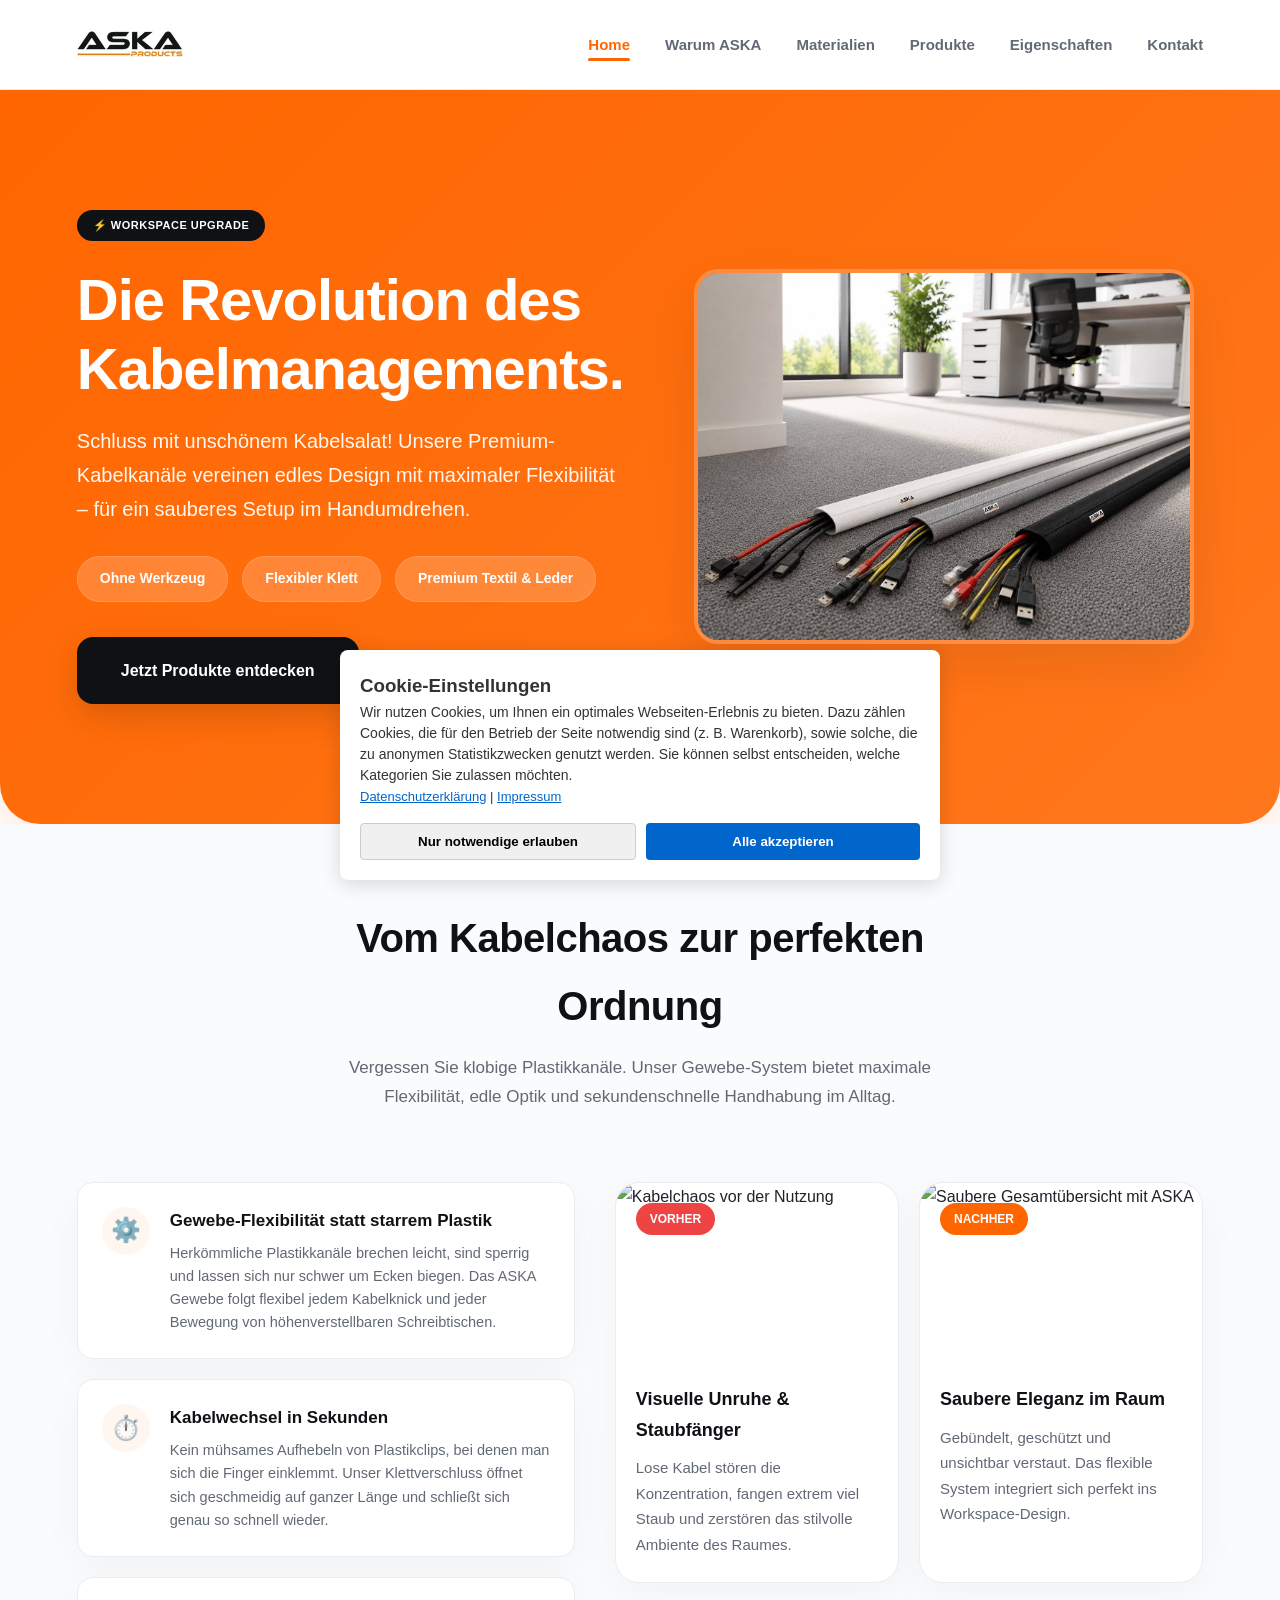
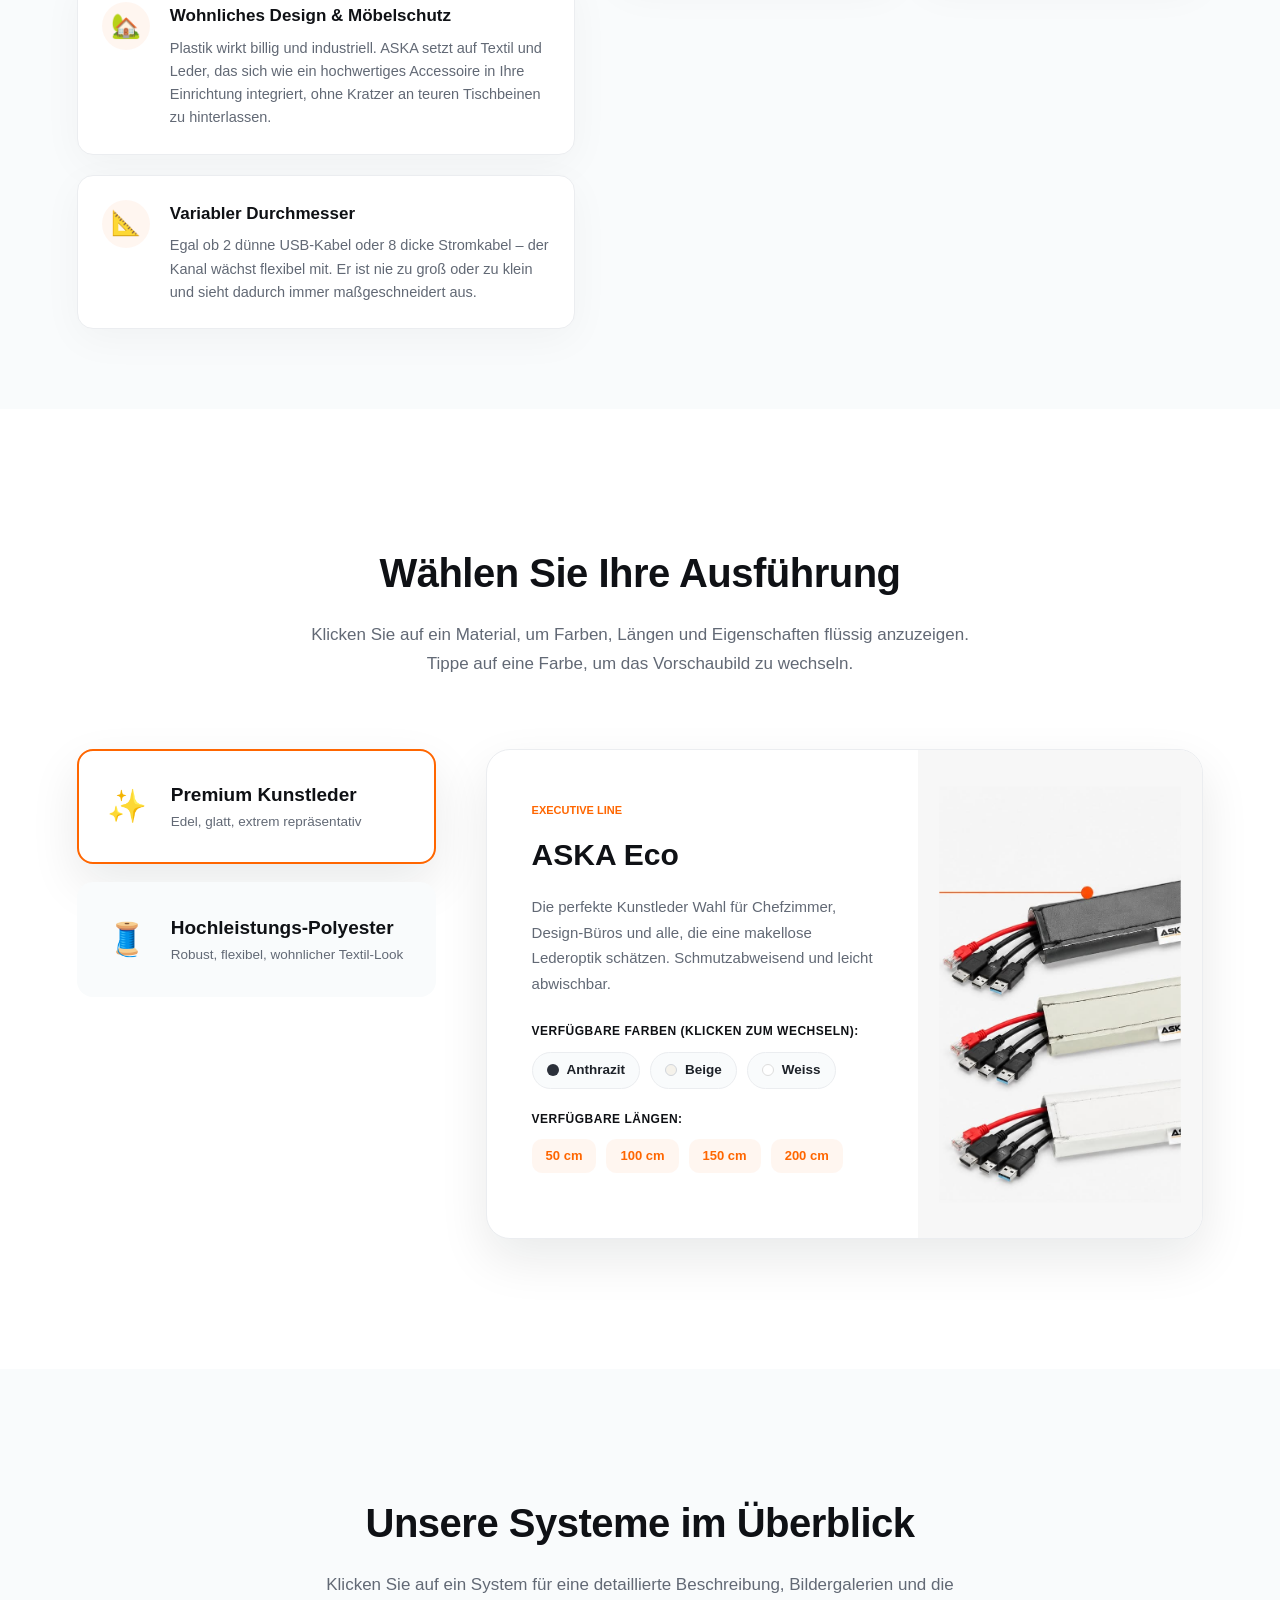
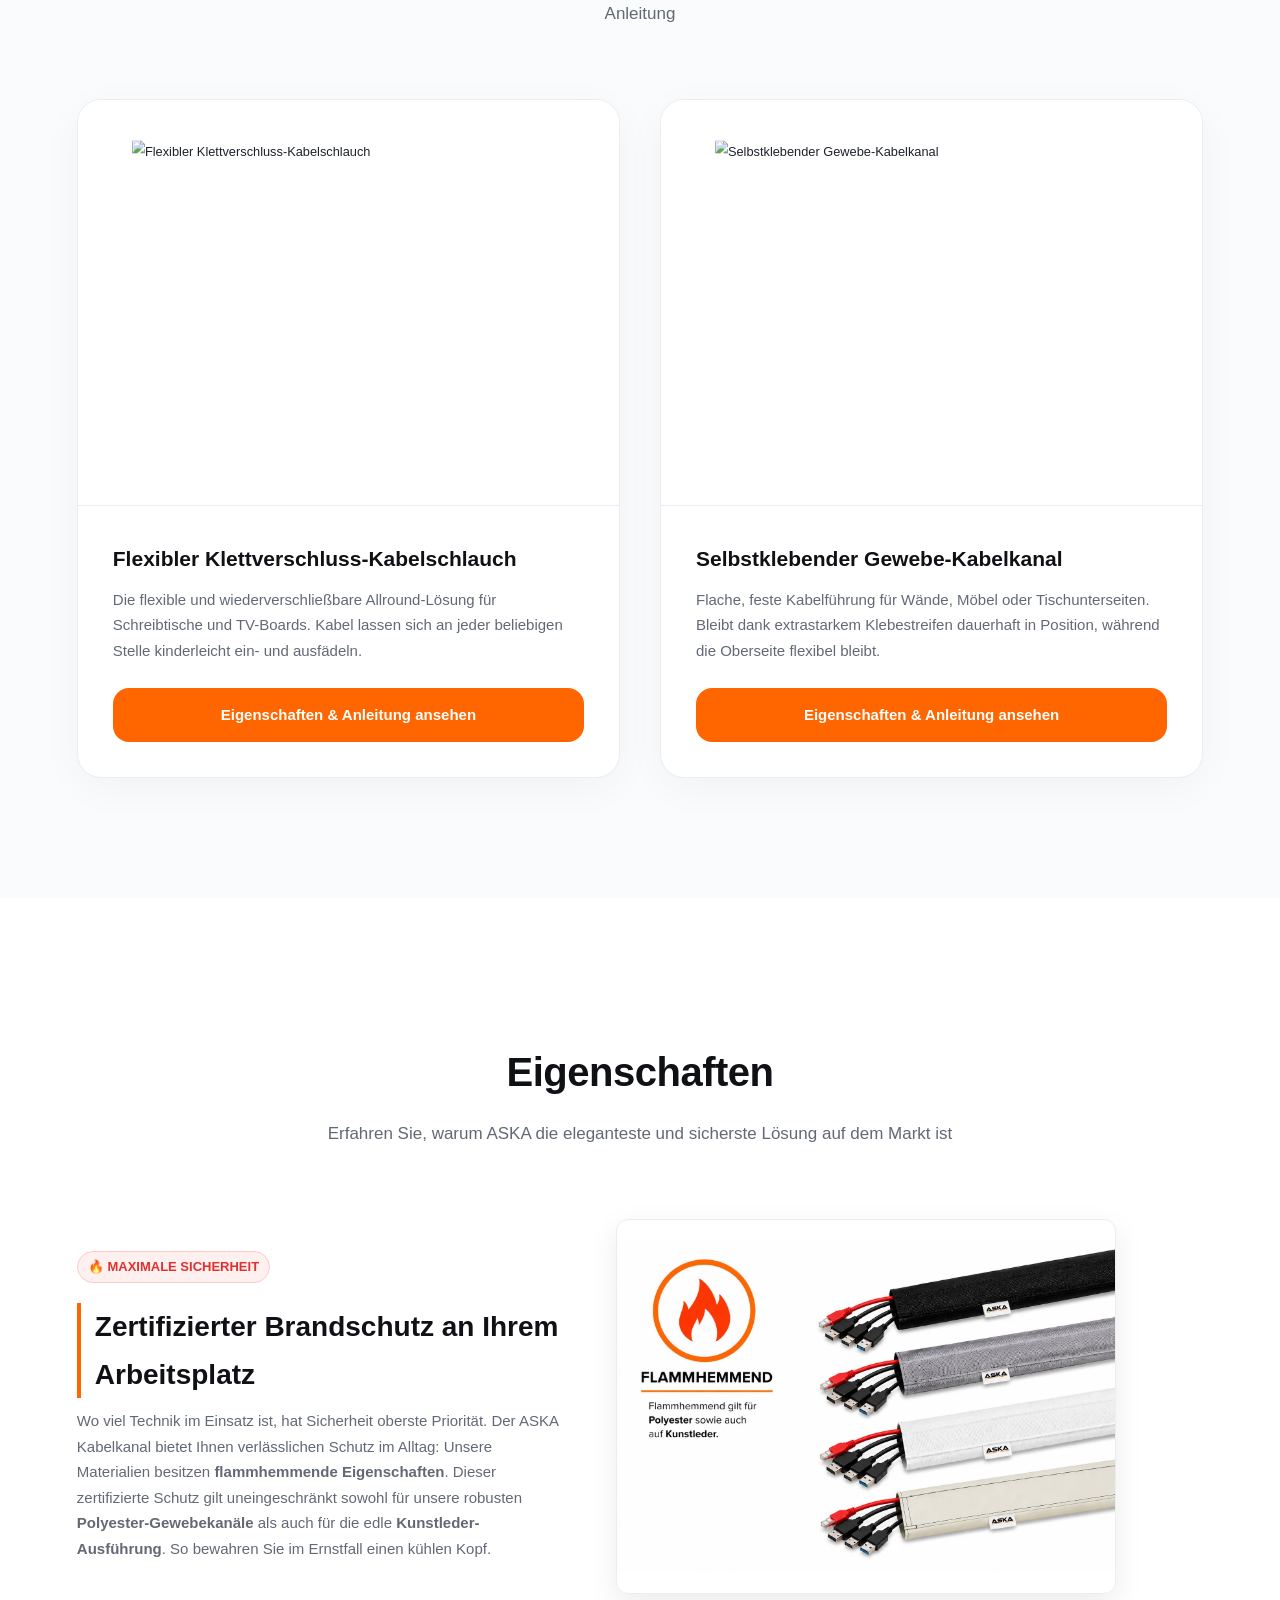
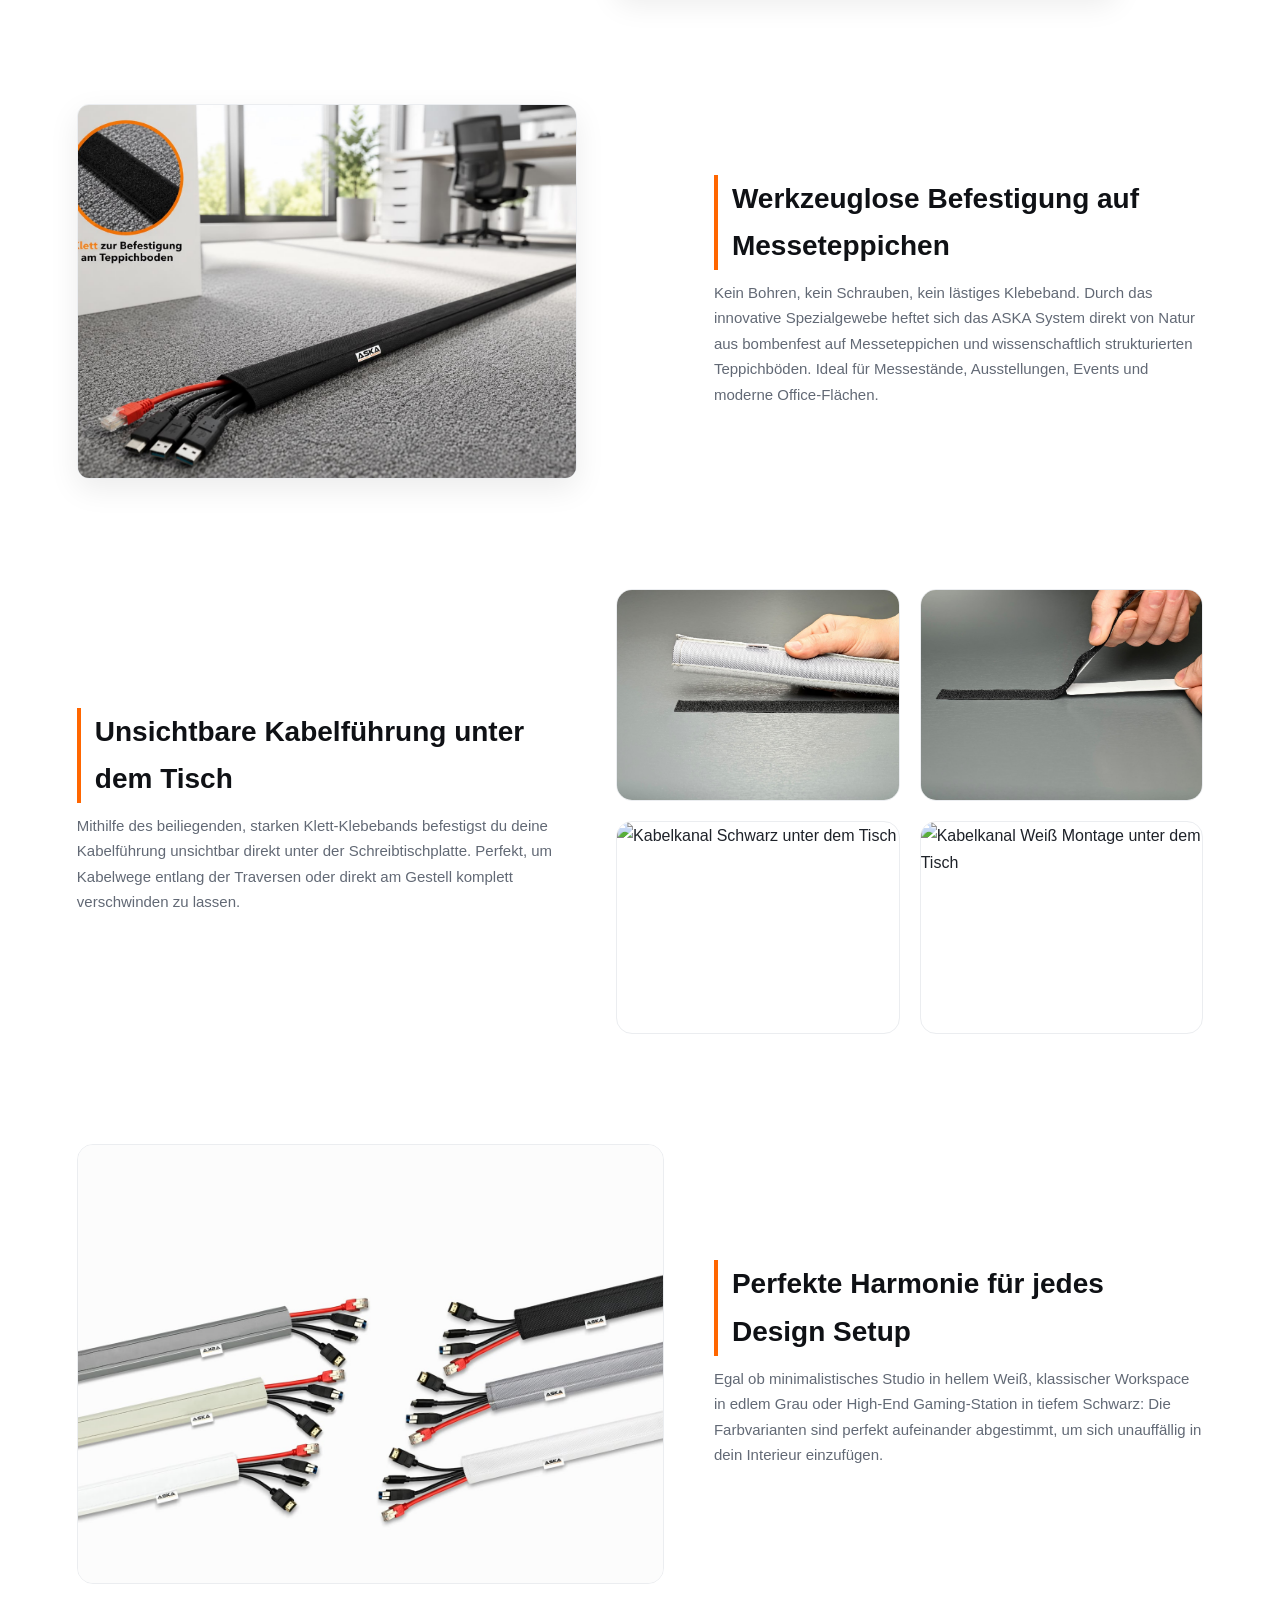
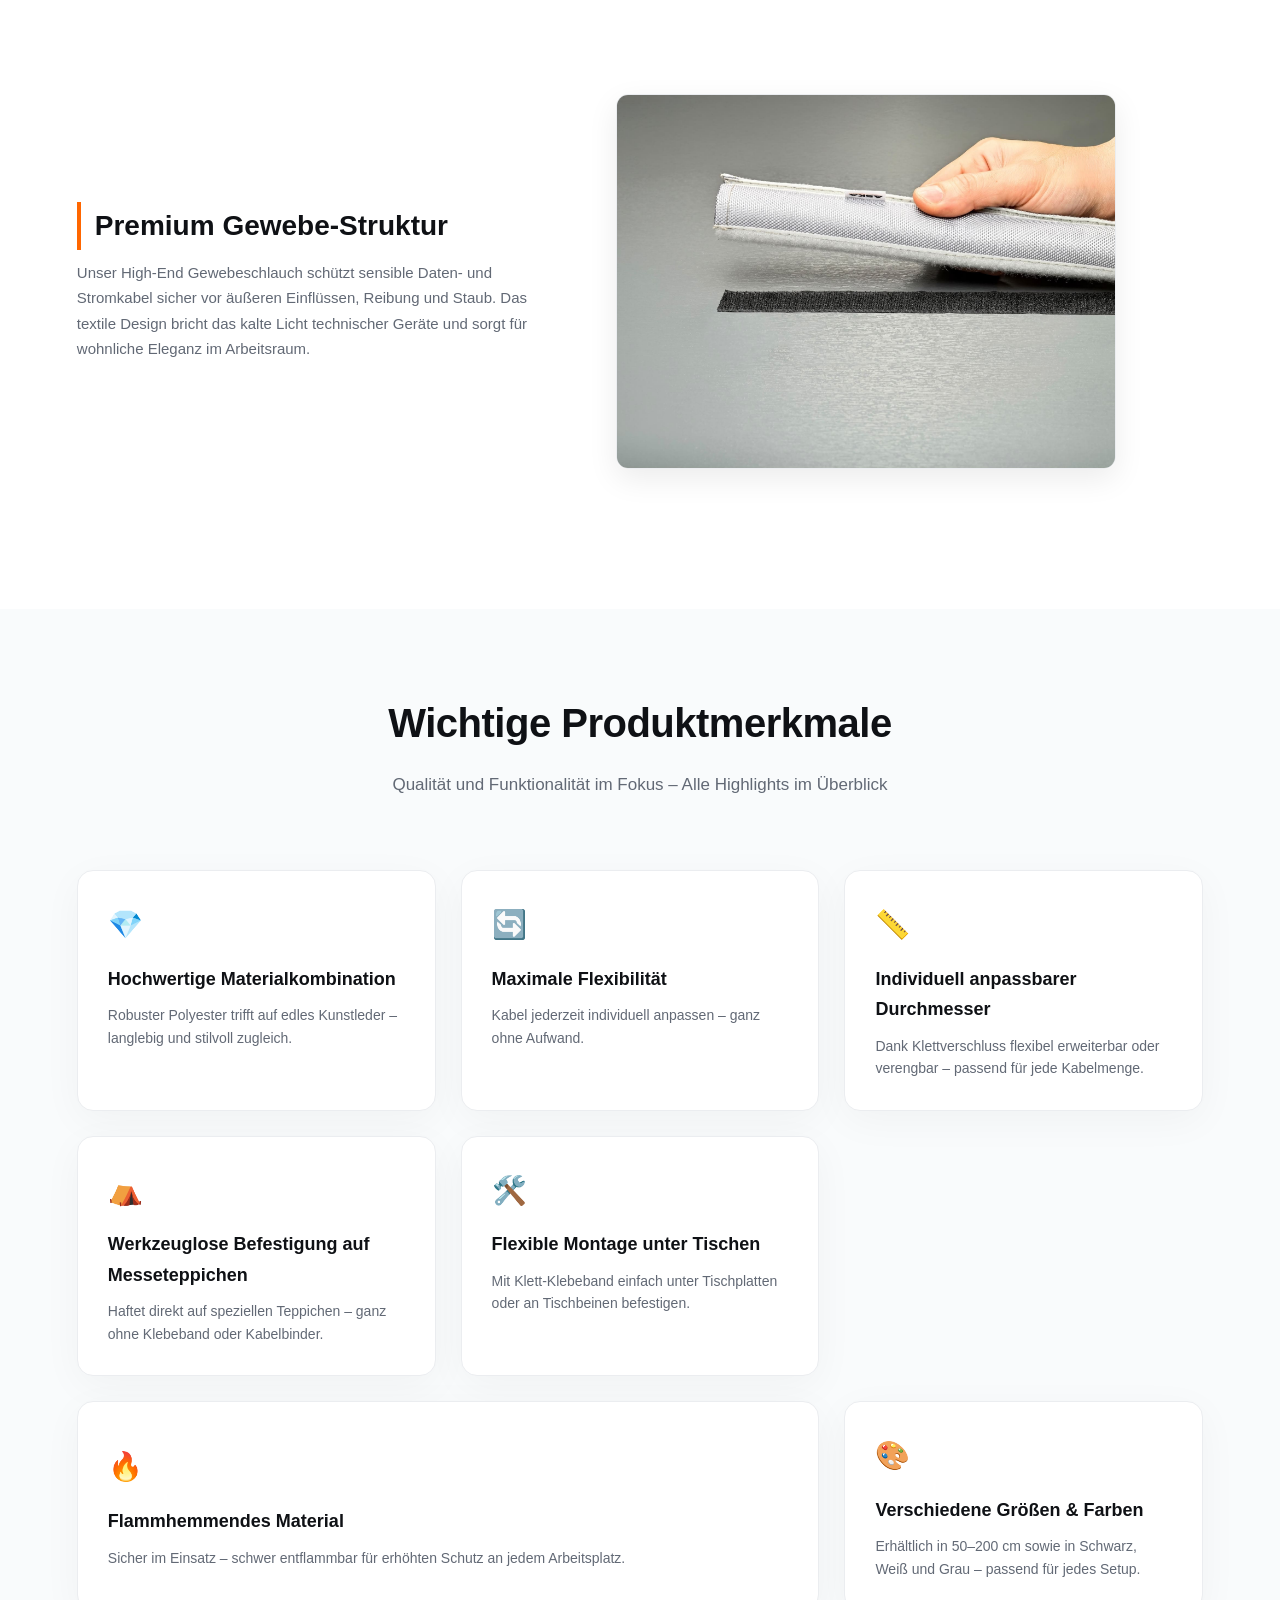
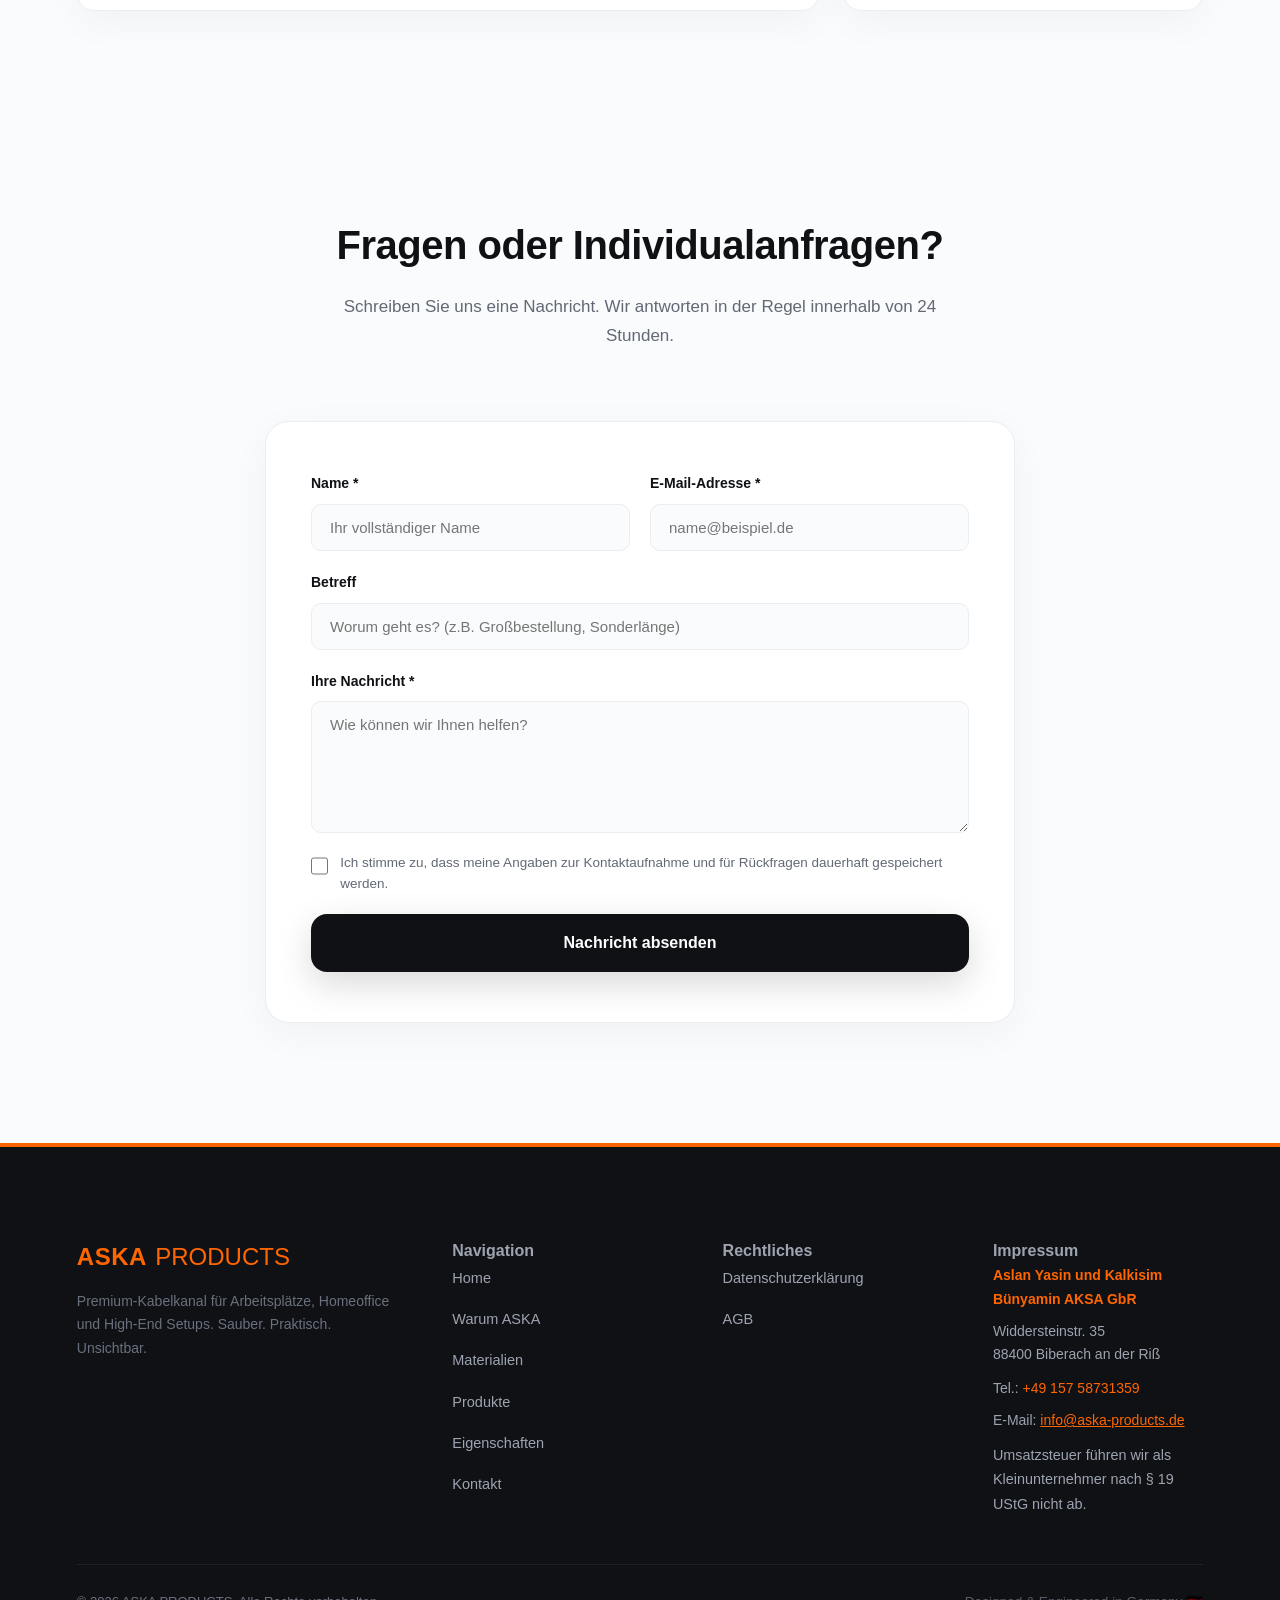
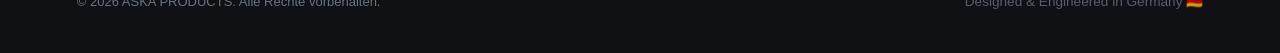
==== index.html @ 7dc974ac "adjust" ====
<!DOCTYPE html>
<html lang="de">
<head>
    <meta charset="UTF-8">
    <meta name="viewport" content="width=device-width, initial-scale=1.0">
    <title>ASKA PRODUCTS | Premium Kabelkanal</title>
    <link rel="stylesheet" href="style.css">
</head>
<body>

    <header class="navbar">
        <div class="logo">
            <img src="bilder/logo_aska.jpg" alt="ASKA PRODUCTS Logo" class="logo-img" onerror="this.style.display='none'; document.getElementById('logo-fallback').style.display='inline-block';">
            <div id="logo-fallback" style="display:none;">
                <span class="logo-text">ASKA</span> <span class="logo-sub">PRODUCTS</span>
            </div>
        </div>
        
        <input type="checkbox" id="nav-toggle" class="nav-toggle">
        <label for="nav-toggle" class="nav-toggle-label">
            <span></span>
        </label>

        <nav>
            <ul>
                <li><a href="#" class="active" onclick="closeMobileMenu()">Home</a></li>
                <li><a href="#vergleich" onclick="closeMobileMenu()">Warum ASKA</a></li>
                <li><a href="#konfigurator" onclick="closeMobileMenu()">Materialien</a></li>
                <li><a href="#produkte" onclick="closeMobileMenu()">Produkte</a></li>
                <li><a href="#details" onclick="closeMobileMenu()">Eigenschaften</a></li>
                <li><a href="#kontakt" onclick="closeMobileMenu()">Kontakt</a></li>
            </ul>
        </nav>
    </header>

    <section class="hero animate-fade-up">
        <div class="hero-content">
            <span class="hero-badge">⚡ Workspace Upgrade</span>
            <h1>Die Revolution des Kabelmanagements.</h1>
            <p class="hero-tagline">Schluss mit unschönem Kabelsalat! Unsere Premium-Kabelkanäle vereinen edles Design mit maximaler Flexibilität – für ein sauberes Setup im Handumdrehen.</p>
            <div class="hero-features">
                <span class="feature-tag">Ohne Werkzeug</span>
                <span class="feature-tag">Flexibler Klett</span>
                <span class="feature-tag">Premium Textil & Leder</span>
            </div>
            <a href="#produkte" class="btn-dark">Jetzt Produkte entdecken</a>
        </div>
        <div class="hero-image">
            <img src="bilder/aska_mainbild.jpg" alt="ASKA Kabelkanal im Einsatz" id="heroProductImage">
        </div>
    </section>

    <section id="vergleich" class="comparison-section animate-fade-up">
        <div class="section-header">
            <h2>Vom Kabelchaos zur perfekten Ordnung</h2>
            <p class="section-subtitle">Vergessen Sie klobige Plastikkanäle. Unser Gewebe-System bietet maximale Flexibilität, edle Optik und sekundenschnelle Handhabung im Alltag.</p>
        </div>
        
        <div class="why-aska-container">
            <div class="benefits-side">
                <div class="benefit-item">
                    <div class="benefit-icon">⚙️</div>
                    <div class="benefit-text">
                        <h4>Gewebe-Flexibilität statt starrem Plastik</h4>
                        <p>Herkömmliche Plastikkanäle brechen leicht, sind sperrig und lassen sich nur schwer um Ecken biegen. Das ASKA Gewebe folgt flexibel jedem Kabelknick und jeder Bewegung von höhenverstellbaren Schreibtischen.</p>
                    </div>
                </div>

                <div class="benefit-item">
                    <div class="benefit-icon">⏱️</div>
                    <div class="benefit-text">
                        <h4>Kabelwechsel in Sekunden</h4>
                        <p>Kein mühsames Aufhebeln von Plastikclips, bei denen man sich die Finger einklemmt. Unser Klettverschluss öffnet sich geschmeidig auf ganzer Länge und schließt sich genau so schnell wieder.</p>
                    </div>
                </div>

                <div class="benefit-item">
                    <div class="benefit-icon">🏡</div>
                    <div class="benefit-text">
                        <h4>Wohnliches Design & Möbelschutz</h4>
                        <p>Plastik wirkt billig und industriell. ASKA setzt auf Textil und Leder, das sich wie ein hochwertiges Accessoire in Ihre Einrichtung integriert, ohne Kratzer an teuren Tischbeinen zu hinterlassen.</p>
                    </div>
                </div>

                <div class="benefit-item">
                    <div class="benefit-icon">📐</div>
                    <div class="benefit-text">
                        <h4>Variabler Durchmesser</h4>
                        <p>Egal ob 2 dünne USB-Kabel oder 8 dicke Stromkabel – der Kanal wächst flexibel mit. Er ist nie zu groß oder zu klein und sieht dadurch immer maßgeschneidert aus.</p>
                    </div>
                </div>
            </div>

            <div class="comparison-grid-side">
                <div class="comparison-card before-card">
                    <div class="comp-badge before-badge">Vorher</div>
                    <div class="comp-img-wrapper">
                        <img src="bilder/Kabeln am Schreibtischtischbein.jpg" alt="Kabelchaos vor der Nutzung">
                    </div>
                    <div class="comp-text">
                        <h4>Visuelle Unruhe & Staubfänger</h4>
                        <p>Lose Kabel stören die Konzentration, fangen extrem viel Staub und zerstören das stilvolle Ambiente des Raumes.</p>
                    </div>
                </div>
                
                <div class="comparison-card after-card">
                    <div class="comp-badge after-badge">Nachher</div>
                    <div class="comp-img-wrapper">
                        <img src="bilder/Schlauch am Schreibtischtischbein.jpg" alt="Saubere Gesamtübersicht mit ASKA">
                    </div>
                    <div class="comp-text">
                        <h4>Saubere Eleganz im Raum</h4>
                        <p>Gebündelt, geschützt und unsichtbar verstaut. Das flexible System integriert sich perfekt ins Workspace-Design.</p>
                    </div>
                </div>
            </div>
        </div>
    </section>

    <section id="konfigurator" class="config-section animate-fade-up">
        <div class="section-header">
            <h2>Wählen Sie Ihre Ausführung</h2>
            <p class="section-subtitle">Klicken Sie auf ein Material, um Farben, Längen und Eigenschaften flüssig anzuzeigen. Tippe auf eine Farbe, um das Vorschaubild zu wechseln.</p>
        </div>

        <div class="config-container">
            <div class="config-tabs">
                <div class="tab-card active" onclick="switchProduct('kunstleder', this)">
                    <div class="tab-icon">✨</div>
                    <div class="tab-info-text">
                        <h3>Premium Kunstleder</h3>
                        <p>Edel, glatt, extrem repräsentativ</p>
                    </div>
                </div>
                <div class="tab-card" onclick="switchProduct('polyester', this)">
                    <div class="tab-icon">🧵</div>
                    <div class="tab-info-text">
                        <h3>Hochleistungs-Polyester</h3>
                        <p>Robust, flexibel, wohnlicher Textil-Look</p>
                    </div>
                </div>
            </div>

            <div class="config-content-wrapper">
                
                <!-- KUNSTLEDER: Anthrazit, Beige, Weiß -->
                <div id="content-kunstleder" class="config-content active">
                    <div class="config-details">
                        <div class="config-text-side">
                            <span class="material-badge">Executive Line</span>
                            <h3>ASKA Eco</h3>
                            <p>Die perfekte Kunstleder Wahl für Chefzimmer, Design-Büros und alle, die eine makellose Lederoptik schätzen. Schmutzabweisend und leicht abwischbar.</p>
                            
                            <div class="spec-group">
                                <h4>Verfügbare Farben (Klicken zum Wechseln):</h4>
                                <div class="color-tags">
                                    <span class="color-tag interactive-color" data-image="bilder/aska_anthrazit_kunstleder.jpg"><span class="dot anthracite"></span> Anthrazit</span>
                                    <span class="color-tag interactive-color" data-image="bilder/Kunstleder_aska.jpeg"><span class="dot beige"></span> Beige</span>
                                    <span class="color-tag interactive-color" data-image="bilder/aska_weiß_kunstleder.jpg"><span class="dot white"></span> Weiss</span>
                                </div>
                            </div>

                            <div class="spec-group">
                                <h4>Verfügbare Längen:</h4>
                                <div class="size-tags">
                                    <span>50 cm</span><span>100 cm</span><span>150 cm</span><span>200 cm</span>
                                </div>
                            </div>
                        </div>
                        <div class="config-image-side">
                            <img src="bilder/Kunstleder_aska.jpeg" alt="ASKA Kunstleder Originalansicht" id="preview-kunstleder" class="original-fit-img">
                        </div>
                    </div>
                </div>

                <!-- POLYESTER: Schwarz, Weiß, Grau -->
                <div id="content-polyester" class="config-content">
                    <div class="config-details">
                        <div class="config-text-side">
                            <span class="material-badge">Comfort Line</span>
                            <h3>ASKA Prime</h3> 
                            <p>Selbstklebender Gewebekanal und in nur 2–3 Minuten einsatzbereit. Perfekt für die schnelle, saubere Verlegung direkt auf dem Boden oder unter dem Tisch. Extrem strapazierfähig und langlebig.</p>
                            
                            <div class="spec-group">
                                <h4>Verfügbare Farben (Klicken zum Wechseln):</h4>
                                <div class="color-tags">
                                    <span class="color-tag interactive-color" data-image="bilder/polyester_aska.jpeg"><span class="dot black"></span> Schwarz</span>
                                    <span class="color-tag interactive-color" data-image="bilder/aska_weiss_polyester.jpg"><span class="dot white"></span> Weiss</span>
                                    <span class="color-tag interactive-color" data-image="bilder/aska_grau_polyester.jpg"><span class="dot grey"></span> Grau</span>
                                </div>
                            </div>

                            <div class="spec-group">
                                <h4>Verfügbare Längen:</h4>
                                <div class="size-tags">
                                    <span>50 cm</span><span>100 cm</span><span>150 cm</span><span>200 cm</span>
                                </div>
                            </div>
                        </div>
                        <div class="config-image-side">
                            <img src="bilder/polyester_aska.jpeg" alt="ASKA Polyester Originalansicht" id="preview-polyester" class="original-fit-img">
                        </div>
                    </div>
                </div>

            </div>
        </div>
    </section>

    <section id="produkte" class="products-section animate-fade-up">
        <div class="section-header">
            <h2>Unsere Systeme im Überblick</h2>
            <p class="section-subtitle">Klicken Sie auf ein System für eine detaillierte Beschreibung, Bildergalerien und die Anleitung</p>
        </div>

        <div class="product-grid">
            <div class="product-card" onclick="openProductModal('klett-schlauch')">
                <div class="card-img-container">
                    <img src="bilder/Schlauch offen mit Kabeln.jpg" alt="Flexibler Klettverschluss-Kabelschlauch">
                </div>
                <div class="card-content">
                    <h2>Flexibler Klettverschluss-Kabelschlauch</h2>
                    <p>Die flexible und wiederverschließbare Allround-Lösung für Schreibtische und TV-Boards. Kabel lassen sich an jeder beliebigen Stelle kinderleicht ein- und ausfädeln.</p>
                    <span class="btn-more">Eigenschaften & Anleitung ansehen</span>
                </div>
            </div>

            <div class="product-card" onclick="openProductModal('klebe-kanal')">
                <div class="card-img-container">
                    <img src="bilder/Klettverschluss ohne Hand Grau.jpg" alt="Selbstklebender Gewebe-Kabelkanal">
                </div>
                <div class="card-content">
                    <h2>Selbstklebender Gewebe-Kabelkanal</h2>
                    <p>Flache, feste Kabelführung für Wände, Möbel oder Tischunterseiten. Bleibt dank extrastarkem Klebestreifen dauerhaft in Position, während die Oberseite flexibel bleibt.</p>
                    <span class="btn-more">Eigenschaften & Anleitung ansehen</span>
                </div>
            </div>
        </div>
    </section>

    <div class="modal" id="productModal" onclick="closeProductModal(event)">
        <div class="modal-content" onclick="event.stopPropagation()">
            <button class="close-modal" onclick="document.getElementById('productModal').classList.remove('active')">&times;</button>
            <div class="modal-body" id="modalBody">
            </div>
        </div>
    </div>

<section id="details" class="details-section animate-fade-up">
        <div class="section-header">
            <h2>Eigenschaften</h2>
            <p class="section-subtitle">Erfahren Sie, warum ASKA die eleganteste und sicherste Lösung auf dem Markt ist</p>
        </div>

        <div class="details-story">
            
            <!-- 1. SPARTE: FLAMMENHEMMEND (Bild jetzt voll sichtbar und linksbündig ausgerichtet) -->
            <div class="story-row">
                <div class="story-text">
                    <span class="material-badge" style="background: #fff0f0; color: #e03131; border: 1px solid #ffc9c9; font-weight: 600; padding: 4px 10px; border-radius: 20px; font-size: 13px;">🔥 Maximale Sicherheit</span>
                    <h3 style="margin-top: 10px;">Zertifizierter Brandschutz an Ihrem Arbeitsplatz</h3>
                    <p>Wo viel Technik im Einsatz ist, hat Sicherheit oberste Priorität. Der ASKA Kabelkanal bietet Ihnen verlässlichen Schutz im Alltag: Unsere Materialien besitzen <strong>flammhemmende Eigenschaften</strong>. Dieser zertifizierte Schutz gilt uneingeschränkt sowohl für unsere robusten <strong>Polyester-Gewebekanäle</strong> als auch für die edle <strong>Kunstleder-Ausführung</strong>. So bewahren Sie im Ernstfall einen kühlen Kopf.</p>
                </div>
                <div class="story-images single-highlight-fix">
                    <img src="bilder/bild_flammenhemmend.jpeg" alt="ASKA Kabelkanal Flammhemmend für Polyester und Kunstleder" style="width: 100%; max-width: 500px; height: auto; object-fit: contain; border-radius: 12px; box-shadow: 0 10px 30px rgba(0,0,0,0.08);">
                </div>
            </div>

            <!-- 2. SPARTE: MESSETEPPICH (Bild jetzt zentriert und harmonisch im Fluss) -->
            <div class="story-row reverse">
                <div class="story-text">
                    <h3>Werkzeuglose Befestigung auf Messeteppichen</h3>
                    <p>Kein Bohren, kein Schrauben, kein lästiges Klebeband. Durch das innovative Spezialgewebe heftet sich das ASKA System direkt von Natur aus bombenfest auf Messeteppichen und wissenschaftlich strukturierten Teppichböden. Ideal für Messestände, Ausstellungen, Events und moderne Office-Flächen.</p>
                </div>
                <div class="story-images single-highlight-fix">
                    <img src="bilder/bild1.jpeg" alt="Kabelkanal auf Teppichboden fixiert" style="width: 100%; max-width: 500px; height: auto; object-fit: cover; border-radius: 12px; box-shadow: 0 10px 30px rgba(0,0,0,0.08);">
                </div>
            </div>

            <!-- 3. SPARTE: UNTER DEM TISCH (Hier passen die 4 Bilder im Grid) -->
            <div class="story-row">
                <div class="story-text">
                    <h3>Unsichtbare Kabelführung unter dem Tisch</h3>
                    <p>Mithilfe des beiliegenden, starken Klett-Klebebands befestigst du deine Kabelführung unsichtbar direkt unter der Schreibtischplatte. Perfekt, um Kabelwege entlang der Traversen oder direkt am Gestell komplett verschwinden zu lassen.</p>
                </div>
                <div class="story-images side-by-side">
                    <img src="bilder/punkt7_bilder.jpeg" alt="Klettband vorbereiten">
                    <img src="bilder/punkt7_bilder2.jpeg" alt="Montage unter dem Tisch">
                    <img src="bilder/Unter dem Tisch schwarz.jpg" alt="Kabelkanal Schwarz unter dem Tisch">
                    <img src="bilder/Unter dem Tisch weis beide Hände.jpg" alt="Kabelkanal Weiß Montage unter dem Tisch">
                </div>
            </div>

            <!-- 4. SPARTE: FARBHARMONIE -->
            <div class="story-row reverse">
                <div class="story-text">
                    <h3>Perfekte Harmonie für jedes Design Setup</h3>
                    <p>Egal ob minimalistisches Studio in hellem Weiß, klassischer Workspace in edlem Grau oder High-End Gaming-Station in tiefem Schwarz: Die Farbvarianten sind perfekt aufeinander abgestimmt, um sich unauffällig in dein Interieur einzufügen.</p>
                </div>
                <div class="story-images single-highlight-fix">
                    <img src="bilder/aska_perfekteharmonie.jpeg" alt="Weißer Kabelkanal an Wand">
                </div>
            </div>

            <!-- 5. SPARTE: GEWEBE-STRUKTUR -->
            <div class="story-row">
                <div class="story-text">
                    <h3>Premium Gewebe-Struktur</h3>
                    <p>Unser High-End Gewebeschlauch schützt sensible Daten- und Stromkabel sicher vor äußeren Einflüssen, Reibung und Staub. Das textile Design bricht das kalte Licht technischer Geräte und sorgt für wohnliche Eleganz im Arbeitsraum.</p>
                </div>
                <div class="story-images single-highlight-fix">
                    <img src="bilder/punkt9_bild1.jpeg" alt="Premium Gewebe Nahaufnahme" style="width: 100%; max-width: 500px; height: auto; object-fit: cover; border-radius: 12px; box-shadow: 0 10px 30px rgba(0,0,0,0.08);">
                </div>
            </div>
        </div>
    </section>
    <!-- Die 7 Merkmale ohne Nummerierung -->
    <section class="features-list-section animate-fade-up">
        <div class="section-header">
            <h2>Wichtige Produktmerkmale</h2>
            <p class="section-subtitle">Qualität und Funktionalität im Fokus – Alle Highlights im Überblick</p>
        </div>

        <div class="features-list-grid">
            <div class="feature-item">
                <div class="feature-item-icon">💎</div>
                <h4>Hochwertige Materialkombination</h4>
                <p>Robuster Polyester trifft auf edles Kunstleder – langlebig und stilvoll zugleich.</p>
            </div>
            <div class="feature-item">
                <div class="feature-item-icon">🔄</div>
                <h4>Maximale Flexibilität</h4>
                <p>Kabel jederzeit individuell anpassen – ganz ohne Aufwand.</p>
            </div>
            <div class="feature-item">
                <div class="feature-item-icon">📏</div>
                <h4>Individuell anpassbarer Durchmesser</h4>
                <p>Dank Klettverschluss flexibel erweiterbar oder verengbar – passend für jede Kabelmenge.</p>
            </div>
            <div class="feature-item">
                <div class="feature-item-icon">⛺</div>
                <h4>Werkzeuglose Befestigung auf Messeteppichen</h4>
                <p>Haftet direkt auf speziellen Teppichen – ganz ohne Klebeband oder Kabelbinder.</p>
            </div>
            <div class="feature-item">
                <div class="feature-item-icon">🛠️</div>
                <h4>Flexible Montage unter Tischen</h4>
                <p>Mit Klett-Klebeband einfach unter Tischplatten oder an Tischbeinen befestigen.</p>
            </div>
            <div class="feature-item flammhemmend-box">
                <div class="flamm-text">
                    <div class="feature-item-icon">🔥</div>
                    <h4>Flammhemmendes Material</h4>
                    <p>Sicher im Einsatz – schwer entflammbar für erhöhten Schutz an jedem Arbeitsplatz.</p>
                </div>
            </div>
            <div class="feature-item">
                <div class="feature-item-icon">🎨</div>
                <h4>Verschiedene Größen & Farben</h4>
                <p>Erhältlich in 50–200 cm sowie in Schwarz, Weiß und Grau – passend für jedes Setup.</p>
            </div>
        </div>
    </section>

    <section id="kontakt" class="contact-section animate-fade-up">
        <div class="section-header">
            <h2>Fragen oder Individualanfragen?</h2>
            <p class="section-subtitle">Schreiben Sie uns eine Nachricht. Wir antworten in der Regel innerhalb von 24 Stunden.</p>
        </div>
        
        <div class="contact-container">
            <form action="https://formspree.io/f/mykqjqkl" method="POST" class="contact-form">
                <div class="form-grid">
                    <div class="form-group">
                        <label for="name">Name *</label>
                        <input type="text" id="name" name="name" required placeholder="Ihr vollständiger Name">
                    </div>
                    <div class="form-group">
                        <label for="email">E-Mail-Adresse *</label>
                        <input type="email" id="email" name="email" required placeholder="name@beispiel.de">
                    </div>
                </div>
                
                <div class="form-group">
                    <label for="subject">Betreff</label>
                    <input type="text" id="subject" name="subject" placeholder="Worum geht es? (z.B. Großbestellung, Sonderlänge)">
                </div>
                
                <div class="form-group">
                    <label for="message">Ihre Nachricht *</label>
                    <textarea id="message" name="message" rows="6" required placeholder="Wie können wir Ihnen helfen?"></textarea>
                </div>
                
                <div class="form-privacy">
                    <input type="checkbox" id="privacy" name="privacy" required>
                    <label for="privacy">Ich stimme zu, dass meine Angaben zur Kontaktaufnahme und für Rückfragen dauerhaft gespeichert werden.</label>
                </div>
                
                <button type="submit" class="btn-dark btn-submit">Nachricht absenden</button>
            </form>
        </div>
    </section>

<footer class="site-footer">
        <div class="footer-container">
            <div class="footer-brand">
                <div class="footer-logo">
                    <span class="logo-text" style="color: #ff6600;">ASKA</span> <span class="logo-sub" style="color: #ff6600;">PRODUCTS</span>
                </div>
                <p class="footer-description">Premium-Kabelkanal für Arbeitsplätze, Homeoffice und High-End Setups. Sauber. Praktisch. Unsichtbar.</p>
            </div>
            
            <div class="footer-links">
                <h4>Navigation</h4>
                <ul>
                    <li><a href="#">Home</a></li>
                    <li><a href="#vergleich">Warum ASKA</a></li>
                    <li><a href="#konfigurator">Materialien</a></li>
                    <li><a href="#produkte">Produkte</a></li>
                    <li><a href="#details">Eigenschaften</a></li>
                    <li><a href="#kontakt">Kontakt</a></li>
                </ul>
            </div>

            <!-- NEU: Rechtliche Informationen verlinkt -->
            <div class="footer-links">
                <h4>Rechtliches</h4>
                <ul>
                    <li><a href="datenschutz.html">Datenschutzerklärung</a></li>
                    <li><a href="agb.html">AGB</a></li>
                </ul>
            </div>
            
            <div class="footer-impressum" id="impressum">
                <h4>Impressum</h4>
                <p><strong><span style="color: #ff6600;">Aslan Yasin und Kalkisim Bünyamin AKSA GbR</span></strong></p>
                <p>Widdersteinstr. 35<br>88400 Biberach an der Riß</p>
                <p style="margin-top: 10px;">Tel.: <span style="color: #ff6600;">+49 157 58731359</span></p>
                <p>E-Mail: <a href="mailto:info@aska-products.de" style="color: #ff6600; text-decoration: underline;">info@aska-products.de</a></p>
                
                <!-- HINWEIS: Bitte prüfen, ob eine USt-IdNr. vorliegt. Falls ja, Kommentarzeichen entfernen und Nummer eintragen. -->
                <!-- <p style="margin-top: 10px;">Umsatzsteuer-Identifikationsnummer gemäß § 27 a Umsatzsteuergesetz:<br>DE [Nummer eintragen]</p> -->
                
                <!-- HINWEIS: Falls die Kleinunternehmerregelung zutrifft, diesen Satz stehen lassen, andernfalls löschen. -->
                <p style="margin-top: 10px; font-size: 0.9em;">Umsatzsteuer führen wir als Kleinunternehmer nach § 19 UStG nicht ab.</p>
            </div>
        </div>
        
        <div class="footer-bottom" style="display: flex; justify-content: space-between; align-items: center; flex-wrap: wrap; gap: 10px;">
            <p>&copy; 2026 ASKA PRODUCTS. Alle Rechte vorbehalten.</p>
            <p style="font-size: 0.85rem; opacity: 0.8; display: inline-flex; align-items: center; gap: 5px;">
                Designed & Engineered in Germany 🇩🇪
            </p>
        </div>
    </footer>

    <script>
        function closeMobileMenu() {
            const toggle = document.getElementById('nav-toggle');
            if (toggle) toggle.checked = false;
        }

        function switchProduct(type, element) {
            document.querySelectorAll('.tab-card').forEach(card => card.classList.remove('active'));
            element.classList.add('active');

            document.querySelectorAll('.config-content').forEach(content => {
                content.classList.remove('active');
            });

            const targetContent = document.getElementById('content-' + type);
            if(targetContent) {
                targetContent.classList.add('active');
            }
        }

        document.querySelectorAll('.interactive-color').forEach(tag => {
            tag.addEventListener('click', function() {
                const newImg = this.getAttribute('data-image');
                
                const activeContent = this.closest('.config-content');
                if(activeContent) {
                    const imgElement = activeContent.querySelector('.config-image-side img');
                    if(imgElement) imgElement.src = newImg;
                }
                
                const heroImg = document.getElementById('heroProductImage');
                if(heroImg) heroImg.src = newImg;
            });
        });

        const productData = {
            'klett-schlauch': {
                title: 'Flexibler Klettverschluss-Kabelschlauch (Premium Gewebe)',
                description: 'Vergiss unordentlichen Kabelsalat hinter dem PC oder Fernseher. Unser flexibler Gewebe-Schlauch mit Klettverschluss passt sich perfekt an deine Kabelstränge an. Das strapazierfähige Material schützt deine Kabel vor Staub, Abnutzung und sogar Haustierbissen, während es gleichzeitig für eine cleane Optik sorgt. Das Beste: Kabel können an jeder beliebigen Stelle einfach seitlich herausgeführt werden!',
                instructions: [
                    '<strong>Bündeln:</strong> Lege alle Kabel, die du verstecken möchtest, parallel nebeneinander.',
                    '<strong>Umschließen:</strong> Lege den geöffneten Kabelschlauch um das Kabelbündel.',
                    '<strong>Kletten:</strong> Drücke den Klettverschluss über die gesamte Länge fest zusammen.',
                    '<strong>Anpassen (Optional):</strong> Falls ein Kabel früher abzweigen muss, öffne den Klettverschluss an dieser Stelle minimal und führe das Kabel seitlich heraus.'
                ],
                images: [
                    'bilder/Schlauch offen mit Kabeln.jpg',
                    'bilder/Schlauch offen mit Kabeln (2).jpg',
                    'bilder/punkt8_bilder1.jpeg',
                ]
            },
            'klebe-kanal': {
                title: 'Selbstklebender Gewebe-Kabelkanal (Festmontage)',
                description: 'Die perfekte Alternative zu klobigen Plastik-Kabelkanälen. Dieser flache Gewebe-Kanal wird einfach dorthin geklebt, wo Kabel unsichtbar entlanglaufen sollen – zum Beispiel unter die Tischplatte oder an das Schreibtischbein. Durch das clevere System bleibt die Basis fest angeklebt, während du den Schlauchteil dank Klettverschluss jederzeit öffnen kannst, um neue Kabel hinzuzufügen oder zu entfernen.',
                instructions: [
                    '<strong>Oberfläche reinigen:</strong> Die gewünschte Stelle (z. B. Unterseite der Tischplatte) muss trocken, staub- und fettfrei sein.',
                    '<strong>Kleben:</strong> Ziehe die Schutzfolie vom Klebestreifen ab und drücke den Kanal für ca. 30 Sekunden fest an die Oberfläche.',
                    '<strong>Warten:</strong> Lass den Kleber am besten ein paar Stunden ohne Last ungestört haften, um maximale Tragkraft zu garantieren.',
                    '<strong>Kabel einlegen:</strong> Öffne den Klettverschluss, lege deine Kabel hinein und klette den Schlauch wieder zu.'
                ],
                images: [
                    'bilder/Klettverschluss ohne Hand Grau.jpg',
                    'bilder/Klettverschluss.jpg',
                    'bilder/Unter dem Tisch schwarz.jpg',
                    'bilder/punkt9_bild1.jpeg',
                    'bilder/punkt9_bild2.jpeg'
                ]
            }
        };

        function openProductModal(id) {
            const data = productData[id];
            const modalBody = document.getElementById('modalBody');
            
            let thumbsHtml = '';
            data.images.forEach((img, i) => {
                thumbsHtml += `<img src="${img}" class="thumbnail ${i === 0 ? 'active' : ''}" onclick="changePreview(this, '${img}')" alt="Vorschau">`;
            });

            let stepsHtml = '';
            data.instructions.forEach((step, index) => {
                stepsHtml += `
                    <li>
                        <span class="step-number">${index + 1}</span>
                        <div class="step-text">${step}</div>
                    </li>`;
            });

            modalBody.innerHTML = `
                <div class="gallery-container">
                    <div class="main-preview">
                        <img id="mainPreviewImg" src="${data.images[0]}" alt="${data.title}">
                    </div>
                    <div class="thumbnail-list">
                        ${thumbsHtml}
                    </div>
                </div>
                <div class="info-container">
                    <h2>${data.title}</h2>
                    <h3>Produktbeschreibung</h3>
                    <p class="modal-desc">${data.description}</p>
                    <h3>Schritt-für-Schritt Anleitung</h3>
                    <ul class="instruction-list">
                        ${stepsHtml}
                    </ul>
                </div>
            `;
            document.getElementById('productModal').classList.add('active');
        }

        function changePreview(thumb, src) {
            document.getElementById('mainPreviewImg').src = src;
            thumb.parentElement.querySelectorAll('.thumbnail').forEach(t => t.classList.remove('active'));
            thumb.classList.add('active');
        }

        function closeProductModal(e) {
            if(e.target.id === 'productModal') {
                document.getElementById('productModal').classList.remove('active');
            }
        }
    </script>

    <!-- 1. Das Cookie-Banner (HTML) -->
<div id="cookie-banner" style="
    position: fixed; 
    bottom: 20px; 
    left: 50%; 
    transform: translateX(-50%); 
    width: 90%; 
    max-width: 600px; 
    background: #ffffff; 
    color: #333333; 
    padding: 20px; 
    box-shadow: 0 4px 20px rgba(0,0,0,0.15); 
    border-radius: 8px; 
    z-index: 999999; 
    font-family: sans-serif; 
    display: none;
">
    <h3 style="margin-top: 0;">Cookie-Einstellungen</h3>
    <p style="font-size: 14px; line-height: 1.5;">
        Wir nutzen Cookies, um Ihnen ein optimales Webseiten-Erlebnis zu bieten. Dazu zählen Cookies, die für den Betrieb der Seite notwendig sind (z. B. Warenkorb), sowie solche, die zu anonymen Statistikzwecken genutzt werden. Sie können selbst entscheiden, welche Kategorien Sie zulassen möchten.
    </p>
    
    <!-- Links zu Impressum/Datenschutz (Dürfen laut Anwalt nicht verdeckt werden!) -->
    <p style="font-size: 13px;">
        <a href="/datenschutz" target="_blank" style="color: #0066cc;">Datenschutzerklärung</a> | 
        <a href="/impressum" target="_blank" style="color: #0066cc;">Impressum</a>
    </p>

    <!-- Absolut gleichwertige Buttons (Wichtig laut BGH/LG-Urteilen!) -->
    <div style="display: flex; gap: 10px; margin-top: 15px;">
        <button id="btn-deny" style="flex: 1; padding: 10px; background: #f0f0f0; border: 1px solid #ccc; border-radius: 4px; cursor: pointer; font-weight: bold;">
            Nur notwendige erlauben
        </button>
        <button id="btn-accept" style="flex: 1; padding: 10px; background: #0066cc; color: white; border: none; border-radius: 4px; cursor: pointer; font-weight: bold;">
            Alle akzeptieren
        </button>
    </div>
</div>

<!-- 2. Die Logik (JavaScript) -->
<script>
(function() {
    const banner = document.getElementById('cookie-banner');
    const btnAccept = document.getElementById('btn-accept');
    const btnDeny = document.getElementById('btn-deny');

    // Prüfen, ob der Nutzer schon gewählt hat
    if (!localStorage.getItem('cookie-consent')) {
        banner.style.display = 'block';
    } else if (localStorage.getItem('cookie-consent') === 'all') {
        loadTrackingTools();
    }

    // Fall 1: Nutzer akzeptiert alles
    btnAccept.addEventListener('click', function() {
        localStorage.setItem('cookie-consent', 'all');
        banner.style.display = 'none';
        loadTrackingTools();
    });

    // Fall 2: Nutzer lehnt ab (nur notwendige)
    btnDeny.addEventListener('click', function() {
        localStorage.setItem('cookie-consent', 'essential');
        banner.style.display = 'none';
    });

    // HIER kommen Ihre Tracking-Skripte rein (z.B. Google Analytics)
    // Diese Funktion wird ERST ausgeführt, wenn der Nutzer eingewilligt hat!
    function loadTrackingTools() {
        console.log("Tracking-Tools werden jetzt geladen...");
        
        /* BEISPIEL: So binden Sie Google Analytics erst NACH Einwilligung ein:
        var script = document.createElement('script');
        script.src = "https://www.googletagmanager.com/gtag/js?id=IHR-TAG-ID";
        script.async = true;
        document.head.appendChild(script);
        
        window.dataLayer = window.dataLayer || [];
        function gtag(){dataLayer.push(arguments);}
        gtag('js', new Date());
        gtag('config', 'IHR-TAG-ID');
        */
    }
})();
</script>
</body>
</html>
---- style.css ----
/* ASKA Premium 60-30-10 Design System - Mobile & High-Res Image Optimized */
:root {
    --primary-orange: #ff6600;         
    --primary-dark-orange: #e05a00;    
    --primary-light-orange: rgba(255, 102, 0, 0.06);
    --dark-black: #0f1115;             
    --dark-accent: #171a21;
    --text-main: #1e2229;              
    --text-muted: #626975;             
    --bg-white: #ffffff;               
    --bg-light-grey: #f9fbfc;          
    --border-color: #ebedf0;
    
    --radius-lg: 24px;
    --radius-md: 16px;
    --radius-sm: 10px;
    
    --transition-smooth: all 0.5s cubic-bezier(0.16, 1, 0.3, 1);
    --shadow-soft: 0 10px 40px rgba(15,17,21,0.04);
    --shadow-premium: 0 20px 50px rgba(15,17,21,0.09);
}

* {
    box-sizing: border-box;
    margin: 0;
    padding: 0;
    font-family: '-apple-system', BlinkMacSystemFont, 'Segoe UI', Roboto, Helvetica, Arial, sans-serif;
    scroll-behavior: smooth;
}

body {
    background-color: var(--bg-white);
    color: var(--text-main);
    line-height: 1.7;
    -webkit-font-smoothing: antialiased;
    overflow-x: hidden; 
}

/* Animations-Klassen */
.animate-fade-up {
    animation: fadeUp 1s cubic-bezier(0.16, 1, 0.3, 1) both;
}
@keyframes fadeUp {
    from { opacity: 0; transform: translateY(30px); }
    to { opacity: 1; transform: translateY(0); }
}

/* Header & Navigation */
.navbar {
    display: flex;
    justify-content: space-between;
    align-items: center;
    padding: 0 6%;
    height: 80px;
    background-color: rgba(255, 255, 255, 0.95);
    backdrop-filter: blur(10px);
    position: sticky;
    top: 0;
    z-index: 100;
    border-bottom: 1px solid var(--border-color);
}
.logo { display: flex; align-items: center; z-index: 110; }
.logo-img { max-height: 42px; width: auto; object-fit: contain; }
.logo-text { font-size: 22px; font-weight: 900; color: var(--dark-black); letter-spacing: 0.5px; }
.logo-sub { font-size: 22px; font-weight: 300; color: var(--primary-orange); margin-left: 4px; }

.nav-toggle { display: none; }
.nav-toggle-label { display: none; }

nav ul { display: flex; list-style: none; }
nav ul li { margin-left: 35px; }
nav ul li a {
    color: var(--text-muted); text-decoration: none; font-weight: 600; font-size: 15px;
    padding: 8px 0; position: relative; transition: var(--transition-smooth);
}
nav ul li a:hover, nav ul li a.active { color: var(--primary-orange); }
nav ul li a::after {
    content: ''; position: absolute; bottom: 0; left: 0; width: 0; height: 3px;
    background-color: var(--primary-orange); border-radius: 2px; transition: var(--transition-smooth);
}
nav ul li a:hover::after, nav ul li a.active::after { width: 100%; }

/* Hero-Bereich */
.hero {
    display: flex;
    align-items: center;
    justify-content: space-between;
    padding: 60px 6% 80px 6%;
    background: linear-gradient(135deg, var(--primary-orange) 0%, #ff771c 100%);
    color: #ffffff;
    gap: 40px;
    border-bottom-left-radius: 30px;
    border-bottom-right-radius: 30px;
    box-shadow: 0 15px 40px rgba(255,102,0,0.15);
}
.hero-content { flex: 1; max-width: 600px; }
.hero-badge {
    display: inline-block; background-color: var(--dark-black); color: #ffffff;
    font-size: 11px; font-weight: 700; text-transform: uppercase; padding: 6px 16px;
    border-radius: 30px; margin-bottom: 24px; letter-spacing: 0.5px;
}
.hero-content h1 { font-size: 38px; color: #ffffff; line-height: 1.2; margin-bottom: 20px; font-weight: 900; letter-spacing: -1px; }
.hero-tagline { font-size: 17px; color: rgba(255, 255, 255, 0.95); margin-bottom: 30px; }
.hero-features { display: flex; gap: 10px; margin-bottom: 35px; flex-wrap: wrap; }
.feature-tag { 
    background: rgba(255, 255, 255, 0.18); color: #ffffff; padding: 8px 16px; 
    font-size: 13px; font-weight: 600; border-radius: 30px; border: 1px solid rgba(255,255,255,0.15);
}
.btn-dark {
    display: inline-block; background-color: var(--dark-black); color: white;
    padding: 16px 36px; text-decoration: none; border-radius: var(--radius-md);
    font-weight: 700; font-size: 15px; box-shadow: 0 12px 35px rgba(0,0,0,0.15); transition: var(--transition-smooth);
    text-align: center; width: auto;
}
.btn-dark:hover { background-color: #000000; transform: translateY(-3px); box-shadow: 0 20px 45px rgba(0,0,0,0.3); }

.hero-image { flex: 1; display: flex; justify-content: center; width: 100%; }
.hero-image img { 
    width: 100%; max-width: 500px; height: auto; aspect-ratio: 4/3; border-radius: var(--radius-lg); 
    box-shadow: var(--shadow-premium); object-fit: cover; border: 4px solid rgba(255,255,255,0.2);
    transition: var(--transition-smooth);
}

/* Sektions-Header */
.section-header { text-align: center; max-width: 750px; margin: 0 auto 50px auto; padding: 0 4%; }
.section-header h2 { font-size: 32px; color: var(--dark-black); font-weight: 900; margin-bottom: 14px; letter-spacing: -0.5px; }
.section-subtitle { color: var(--text-muted); font-size: 16px; }

/* Warum ASKA? / Vorher-Nachher Sektion */
.comparison-section { 
    padding: 80px 6%; 
    background-color: var(--bg-light-grey); 
}
.why-aska-container {
    display: flex;
    flex-direction: column;
    max-width: 1150px;
    margin: 0 auto;
    gap: 40px;
}
.benefits-side {
    display: flex;
    flex-direction: column;
    gap: 20px;
}
.benefit-item {
    display: flex;
    gap: 20px;
    background: var(--bg-white);
    padding: 24px;
    border-radius: var(--radius-md);
    border: 1px solid var(--border-color);
    box-shadow: var(--shadow-soft);
    transition: var(--transition-smooth);
}
.benefit-item:hover {
    transform: translateY(-2px);
    box-shadow: var(--shadow-premium);
}
.benefit-icon {
    font-size: 24px;
    min-width: 48px;
    height: 48px;
    background: var(--primary-light-orange);
    border-radius: 50%;
    display: flex;
    align-items: center;
    justify-content: center;
}
.benefit-text h4 { font-size: 17px; color: var(--dark-black); font-weight: 800; margin-bottom: 6px; }
.benefit-text p { color: var(--text-muted); font-size: 14.5px; line-height: 1.6; }

.comparison-grid-side { display: flex; flex-direction: column; gap: 25px; }
.comparison-card { 
    background: var(--bg-white); border-radius: var(--radius-lg); overflow: hidden; 
    box-shadow: var(--shadow-soft); position: relative; border: 1px solid var(--border-color); 
    transition: var(--transition-smooth); 
}
.comp-badge { 
    position: absolute; top: 20px; left: 20px; padding: 6px 14px; font-size: 12px; 
    font-weight: 800; text-transform: uppercase; border-radius: 30px; z-index: 5; 
}
.before-badge { background-color: #ef4444; color: white; }
.after-badge { background-color: var(--primary-orange); color: white; }
.comp-img-wrapper { width: 100%; height: auto; aspect-ratio: 16/10; overflow: hidden; }
.comp-img-wrapper img { width: 100%; height: 100%; object-fit: cover; transition: var(--transition-smooth); }
.comp-text { padding: 25px; }
.comp-text h4 { font-size: 20px; margin-bottom: 10px; font-weight: 800; color: var(--dark-black); }
.comp-text p { color: var(--text-muted); font-size: 15px; }

/* Material Konfigurator */
.config-section { padding: 80px 6%; background-color: var(--bg-white); }
.config-container { max-width: 1150px; margin: 0 auto; display: flex; flex-direction: column; gap: 25px; }
.config-tabs { display: flex; flex-direction: column; gap: 12px; }
.tab-card {
    display: flex; align-items: center; gap: 16px; padding: 20px;
    background: var(--bg-light-grey); border-radius: var(--radius-md);
    cursor: pointer; border: 2px solid transparent; transition: var(--transition-smooth);
}
.tab-card.active { background: var(--bg-white); border-color: var(--primary-orange); box-shadow: var(--shadow-premium); }
.tab-icon { font-size: 26px; }
.tab-info-text h3 { font-size: 17px; color: var(--dark-black); font-weight: 800; }
.tab-info-text p { font-size: 13.5px; color: var(--text-muted); }

.config-content-wrapper { position: relative; }
.config-content { display: none; }
.config-content.active { display: block; }
.config-details { display: flex; flex-direction: column; background: var(--bg-white); border-radius: var(--radius-lg); border: 1px solid var(--border-color); box-shadow: var(--shadow-premium); overflow: hidden; }
.config-text-side { padding: 30px; }
.material-badge { font-size: 11px; font-weight: 800; text-transform: uppercase; color: var(--primary-orange); margin-bottom: 10px; display: inline-block; }
.config-text-side h3 { font-size: 24px; color: var(--dark-black); font-weight: 900; margin-bottom: 14px; }
.config-text-side p { color: var(--text-muted); font-size: 15px; margin-bottom: 25px; }
.spec-group { margin-bottom: 20px; }
.spec-group h4 { font-size: 12px; color: var(--dark-black); text-transform: uppercase; letter-spacing: 0.5px; margin-bottom: 10px; }
.color-tags, .size-tags { display: flex; gap: 10px; flex-wrap: wrap; }

/* Interaktive Farbtags */
.color-tag { 
    display: flex; align-items: center; gap: 8px; background: var(--bg-light-grey); 
    border: 1px solid var(--border-color); padding: 6px 14px; border-radius: 30px; 
    font-size: 13.5px; font-weight: 600; cursor: pointer; transition: var(--transition-smooth);
}
.color-tag:hover { background-color: var(--border-color); transform: scale(1.05); }

.dot { width: 12px; height: 12px; border-radius: 50%; display: inline-block; }
.dot.black { background: #111; }
.dot.white { background: #fff; border: 1px solid #ddd; }
.dot.grey { background: #a4abb6; }
.dot.anthracite { background: #2b303a; }
.dot.beige { background: #f5f2eb; border: 1px solid #d1d5db; }

.size-tags span { background: var(--primary-light-orange); color: var(--primary-orange); padding: 6px 14px; border-radius: var(--radius-sm); font-size: 13px; font-weight: 700; }
.config-image-side { 
    width: 100%; 
    height: auto; 
    aspect-ratio: 16/10; 
    overflow: hidden; 
    background-color: #f7f7f7; /* Entspricht exakt dem hellen Hintergrund deines Produktbildes */
}

.config-image-side img { 
    width: 100%; 
    height: 100%; 
    object-fit: cover; /* Behält den bündigen, flächendeckenden Look bei */
    transform: scale(0.85); /* Zoomt das Bild sauber um 15% nach hinten, damit man mehr sieht! */
    transition: var(--transition-smooth); /* Behält deine flüssigen Animationen bei */
}

/* Produkte Grid Übersicht */
.products-section { padding: 80px 6%; background-color: var(--bg-light-grey); }
.product-grid { display: grid; grid-template-columns: 1fr; gap: 30px; max-width: 1150px; margin: 0 auto; }
.product-card { background: var(--bg-white); border-radius: var(--radius-lg); overflow: hidden; box-shadow: var(--shadow-soft); border: 1px solid var(--border-color); display: flex; flex-direction: column; cursor: pointer; }
.card-img-container { width: 100%; height: auto; aspect-ratio: 4/3; background: #fff; display: flex; align-items: center; justify-content: center; overflow: hidden; border-bottom: 1px solid var(--border-color); }
.card-img-container img { width: 100%; height: 100%; object-fit: cover; transform: scale(0.8); 
  transition: transform 0.3s ease; }
.card-content { padding: 25px; display: flex; flex-direction: column; flex-grow: 1; }
.card-content h2 { font-size: 21px; color: var(--dark-black); margin-bottom: 10px; font-weight: 800; }
.card-content p { color: var(--text-muted); font-size: 15px; margin-bottom: 25px; }
.btn-more { display: block; background: var(--primary-orange); color: white; text-align: center; padding: 14px; border-radius: var(--radius-md); font-weight: 700; font-size: 15px; }

/* Detail-Modal System */
.modal { display: none; position: fixed; top: 0; left: 0; width: 100%; height: 100%; background: rgba(11,13,18,0.8); z-index: 1000; justify-content: center; align-items: center; padding: 12px; backdrop-filter: blur(8px); }
.modal.active { display: flex; }
.modal-content { background: var(--bg-white); width: 100%; max-width: 1100px; max-height: 90vh; border-radius: var(--radius-lg); overflow-y: auto; position: relative; padding: 30px 20px; box-shadow: var(--shadow-premium); border: 1px solid var(--border-color); }
.close-modal { position: absolute; top: 16px; right: 20px; font-size: 36px; background: none; border: none; color: var(--text-muted); cursor: pointer; z-index: 10; }
.modal-body { display: grid; grid-template-columns: 1fr; gap: 30px; }

/* Modal Galerie */
.gallery-container { display: flex; flex-direction: column; gap: 12px; }
.main-preview { width: 100%; height: auto; aspect-ratio: 4/3; background: var(--bg-light-grey); border: 1px solid var(--border-color); border-radius: var(--radius-lg); display: flex; align-items: center; justify-content: center; overflow: hidden; }
.main-preview img { width: 100%; height: 100%; object-fit: cover; }
.thumbnail-list { display: flex; gap: 8px; overflow-x: auto; padding-bottom: 6px; -webkit-overflow-scrolling: touch; }
.thumbnail { width: 65px; height: 65px; border: 2px solid var(--border-color); border-radius: var(--radius-md); object-fit: cover; flex-shrink: 0; cursor: pointer; }
.thumbnail.active { border-color: var(--primary-orange); }

/* Modal Content Steps */
.info-container h2 { color: var(--dark-black); font-size: 22px; font-weight: 900; padding-right: 25px; }
.info-container h3 { color: var(--dark-black); margin: 25px 0 12px 0; font-size: 14px; text-transform: uppercase; letter-spacing: 0.5px; border-bottom: 2px solid var(--primary-light-orange); padding-bottom: 6px; font-weight: 700; }
.modal-desc { color: var(--text-muted); font-size: 15px; }
.instruction-list { list-style: none; display: flex; flex-direction: column; gap: 12px; }
.instruction-list li { display: flex; align-items: flex-start; gap: 14px; background: var(--bg-light-grey); padding: 14px; border-radius: var(--radius-md); border: 1px solid var(--border-color); }
.step-number { background: var(--primary-orange); color: white; font-weight: 800; font-size: 13px; min-width: 24px; height: 24px; border-radius: 50%; display: flex; align-items: center; justify-content: center; }
.step-text { color: var(--text-main); font-size: 14.5px; }

/* Product Details Story Sektion & Bilder-Fixes */
.details-section { padding: 80px 6%; background-color: var(--bg-white); }
.details-story { max-width: 1150px; margin: 0 auto; display: flex; flex-direction: column; gap: 60px; }
.story-row { display: flex; flex-direction: column; gap: 20px; }
.story-text h3 { font-size: 22px; color: var(--dark-black); font-weight: 800; margin-bottom: 10px; border-left: 4px solid var(--primary-orange); padding-left: 14px; }
.story-text p { color: var(--text-muted); font-size: 15px; }
.story-images { display: grid; gap: 12px; width: 100%; grid-template-columns: repeat(auto-fit, minmax(140px, 1fr)); }
.story-images img { width: 100%; height: auto; aspect-ratio: 4/3; object-fit: cover; border-radius: var(--radius-md); border: 1px solid var(--border-color); transition: var(--transition-smooth); }

/* Neue, optimierte Bild-Layout-Klassen für fehlerfreies Laden */
.single-highlight { width: 100%; display: flex; justify-content: center; }
.single-highlight img { width: 100%; max-width: 700px; height: auto; border-radius: var(--radius-md); box-shadow: var(--shadow-premium); object-fit: cover; }
.split-preview { display: flex; gap: 15px; width: 100%; }
.split-preview img { width: 50%; height: auto; aspect-ratio: 1/1; object-fit: cover; border-radius: var(--radius-md); box-shadow: var(--shadow-soft); }

/* ========================================================
   PRODUKTMERKMALE GRID (DIE 7 MERKMALE AUS PUNKT 10)
   ======================================================== */
.features-list-section { padding: 80px 6%; background-color: var(--bg-light-grey); }
.features-list-grid { display: grid; grid-template-columns: repeat(auto-fit, minmax(280px, 1fr)); gap: 25px; max-width: 1150px; margin: 0 auto; }
.feature-item { background: var(--bg-white); padding: 30px; border-radius: var(--radius-md); border: 1px solid var(--border-color); box-shadow: var(--shadow-soft); }
.feature-item-icon { font-size: 28px; margin-bottom: 15px; }
.feature-item h4 { font-size: 18px; font-weight: 800; margin-bottom: 10px; color: var(--dark-black); }
.feature-item p { font-size: 14px; color: var(--text-muted); line-height: 1.6; }

/* Flammhemmend Spezialbox-Layout */
.feature-item.flammhemmend-box { grid-column: span 1; display: flex; flex-direction: column; justify-content: space-between; gap: 20px; }
.flamm-text { flex: 1; }
.flamm-img { width: 100%; max-width: 180px; height: auto; border-radius: var(--radius-sm); box-shadow: var(--shadow-soft); object-fit: cover; }

/* Kontaktformular */
.contact-section { padding: 80px 6%; background-color: var(--bg-light-grey); }
.contact-container { max-width: 750px; margin: 0 auto; background: var(--bg-white); padding: 30px 20px; border-radius: var(--radius-lg); box-shadow: var(--shadow-soft); border: 1px solid var(--border-color); }
.contact-form { display: flex; flex-direction: column; gap: 20px; }
.form-grid { display: flex; flex-direction: column; gap: 20px; }
.form-group { display: flex; flex-direction: column; gap: 8px; }
.form-group label { font-size: 14px; font-weight: 700; color: var(--dark-black); }
.form-group input, .form-group textarea { width: 100%; padding: 14px 18px; border-radius: var(--radius-sm); border: 1px solid var(--border-color); background-color: var(--bg-light-grey); font-size: 15px; color: var(--text-main); transition: var(--transition-smooth); }
.form-group input:focus, .form-group textarea:focus { outline: none; border-color: var(--primary-orange); background-color: var(--bg-white); box-shadow: 0 0 0 4px var(--primary-light-orange); }
.form-privacy { display: flex; align-items: flex-start; gap: 12px; }
.form-privacy input[type="checkbox"] { margin-top: 4px; width: 18px; height: 18px; accent-color: var(--primary-orange); cursor: pointer; }
.form-privacy label { font-size: 13.5px; color: var(--text-muted); line-height: 1.5; cursor: pointer; }
.btn-submit { width: 100%; cursor: pointer; border: none; }

/* Footer */
.site-footer { background-color: var(--dark-black); color: #9da4b0; padding: 60px 6% 30px 6%; border-top: 4px solid var(--primary-orange); text-align: center; }
.footer-container { display: flex; flex-direction: column; max-width: 1150px; margin: 0 auto; gap: 40px; }
.footer-brand { width: 100%; }
.footer-description { font-size: 14px; color: #6a717e; max-width: 340px; margin: 12px auto 0 auto; }
.footer-links ul { list-style: none; display: flex; flex-wrap: wrap; justify-content: center; gap: 15px; }
.footer-links ul li { margin: 0; }
.footer-links ul li a { color: #9da4b0; text-decoration: none; font-size: 14.5px; }
.footer-impressum p { font-size: 14px; margin-bottom: 8px; color: #9da4b0; }
.footer-bottom { margin-top: 40px; padding-top: 25px; border-top: 1px solid #1c2029; font-size: 13px; color: #6a717e; }

/* ==========================================
   DESKTOP VIEWPORTS (Ab 768px Media Query)
   ========================================== */
@media (min-width: 768px) {
    .navbar { height: 90px; }
    .logo-img { max-height: 48px; }
    .logo-text, .logo-sub { font-size: 24px; }

    .nav-toggle-label { display: none; }
    nav { display: block; position: static; background: none; width: auto; height: auto; padding: 0; box-shadow: none; opacity: 1; visibility: visible; }
    nav ul { flex-direction: row; }

    .hero { padding: 120px 6%; gap: 60px; border-bottom-left-radius: 40px; border-bottom-right-radius: 40px; }
    .hero-content h1 { font-size: 58px; }
    .hero-tagline { font-size: 20px; }
    .hero-features { gap: 14px; }
    .feature-tag { padding: 10px 22px; font-size: 14px; }
    .btn-dark { padding: 20px 44px; font-size: 16px; }
    .hero-image img { max-width: 500px; }
    .hero-image img:hover { transform: scale(1.02) rotate(0.5deg); }

    .section-header { margin-bottom: 70px; }
    .section-header h2 { font-size: 40px; }
    .section-subtitle { font-size: 17px; }

    .why-aska-container { flex-direction: row; align-items: flex-start; }
    .benefits-side { flex: 1.1; }
    .comparison-grid-side { display: grid; grid-template-columns: 1fr 1fr; gap: 20px; flex: 1.3; }
    .comparison-card:hover { transform: translateY(-4px); box-shadow: var(--shadow-premium); }
    .comparison-card:hover .comp-img-wrapper img { transform: scale(1.03); }
    .comp-text { padding: 25px 20px; }
    .comp-text h4 { font-size: 18px; }

    .config-section { padding: 130px 6%; }
    .config-container { flex-direction: row; gap: 50px; }
    .config-tabs { flex: 1; gap: 18px; }
    .tab-card { padding: 28px; gap: 24px; }
    .tab-card:hover { transform: translateX(6px); border-color: var(--border-color); background: var(--bg-white); }
    .tab-icon { font-size: 32px; }
    .tab-info-text h3 { font-size: 19px; }
    .config-content-wrapper { flex: 2; min-height: 480px; }
    .config-details { flex-direction: row; }
    .config-text-side { flex: 1.2; padding: 45px; }
    .config-text-side h3 { font-size: 30px; }
    .config-image-side { flex: 1; aspect-ratio: auto; }
    .config-details:hover .config-image-side img { transform: scale(1.04); }

    .products-section { padding: 120px 6%; }
    .product-grid { grid-template-columns: repeat(auto-fit, minmax(360px, 1fr)); gap: 40px; }
    .product-card:hover { transform: translateY(-6px); box-shadow: var(--shadow-premium); border-color: var(--primary-orange); }
    .product-card:hover .card-img-container img { transform: scale(1.03); }
    .card-content { padding: 35px; }
    .product-card:hover .btn-more { background: var(--primary-dark-orange); transform: translateY(-1px); box-shadow: 0 8px 20px rgba(255,102,0,0.3); }

    .modal { padding: 25px; }
    .modal-content { padding: 50px; max-height: 85vh; }
    .modal-body { grid-template-columns: 1.1fr 1fr; gap: 50px; }
    .thumbnail:hover { transform: translateY(-2px); box-shadow: 0 5px 15px rgba(255,102,0,0.15); }
    .info-container h2 { font-size: 28px; }

    .details-section { padding: 140px 6%; }
    .details-story { gap: 110px; }
    .story-row { flex-direction: row; gap: 50px; align-items: center; }
    .story-row.reverse { flex-direction: row-reverse; }
    .story-text { flex: 1; }
    .story-text h3 { font-size: 28px; }
    .story-images { flex: 1.2; gap: 20px; }
    .story-images.side-by-side { grid-template-columns: repeat(2, 1fr); }
    .story-images.grid-3 { grid-template-columns: repeat(3, 1fr); }
    .story-images img:hover { transform: translateY(-4px); box-shadow: var(--shadow-premium); border-color: var(--primary-orange); }

    /* Erweitertes Grid für flammhemmendes Element auf Desktop */
    .feature-item.flammhemmend-box { grid-column: span 2; flex-direction: row; align-items: center; }

    /* Desktop-Layout für das Kontaktformular */
    .contact-section { padding: 120px 6%; }
    .contact-container { padding: 50px 45px; }
    .form-grid { display: grid; grid-template-columns: 1fr 1fr; }

    .site-footer { padding: 90px 6% 40px 6%; text-align: left; }
    .footer-container { flex-direction: row; gap: 60px; }
    .footer-brand { flex: 1.5; }
    .footer-links, .footer-impressum { flex: 1; }
    .footer-links ul { flex-direction: column; justify-content: flex-start; gap: 0; }
    .footer-links ul li { margin-bottom: 14px; }
    .footer-links ul li a:hover { padding-left: 4px; color: var(--primary-orange); }
}

/* ==========================================
   MOBILE HAMBURGER MENU ONLY (Max 767px)
   ========================================== */
@media (max-width: 767px) {
    .nav-toggle-label {
        display: flex; align-items: center; justify-content: center;
        width: 40px; height: 40px; cursor: pointer; z-index: 110;
    }
    .nav-toggle-label span, .nav-toggle-label span::before, .nav-toggle-label span::after {
        display: block; background: var(--dark-black); width: 26px; height: 3px;
        position: relative; border-radius: 2px; transition: var(--transition-smooth);
    }
    .nav-toggle-label span::before, .nav-toggle-label span::after { content: ''; position: absolute; }
    .nav-toggle-label span::before { top: -8px; }
    .nav-toggle-label span::after { bottom: -8px; }

    nav {
        position: fixed; top: 0; left: 0; width: 100%; height: 100vh;
        background: rgba(255, 255, 255, 0.98); backdrop-filter: blur(15px);
        display: flex; align-items: center; justify-content: center;
        opacity: 0; visibility: hidden; transform: translateY(-20px);
        transition: var(--transition-smooth); z-index: 100;
    }
    nav ul { flex-direction: column; align-items: center; gap: 24px; }
    nav ul li { margin: 0; }
    nav ul li a { font-size: 22px; font-weight: 700; color: var(--dark-black); }

    .nav-toggle:checked ~ nav { opacity: 1; visibility: visible; transform: translateY(0); }
    
    .nav-toggle:checked ~ .nav-toggle-label span { background: transparent; }
    .nav-toggle:checked ~ .nav-toggle-label span::before { transform: rotate(45deg); top: 0; background: var(--primary-orange); }
    .nav-toggle:checked ~ .nav-toggle-label span::after { transform: rotate(-45deg); bottom: 0; background: var(--primary-orange); }
    
    .hero { flex-direction: column-reverse; text-align: center; }
}
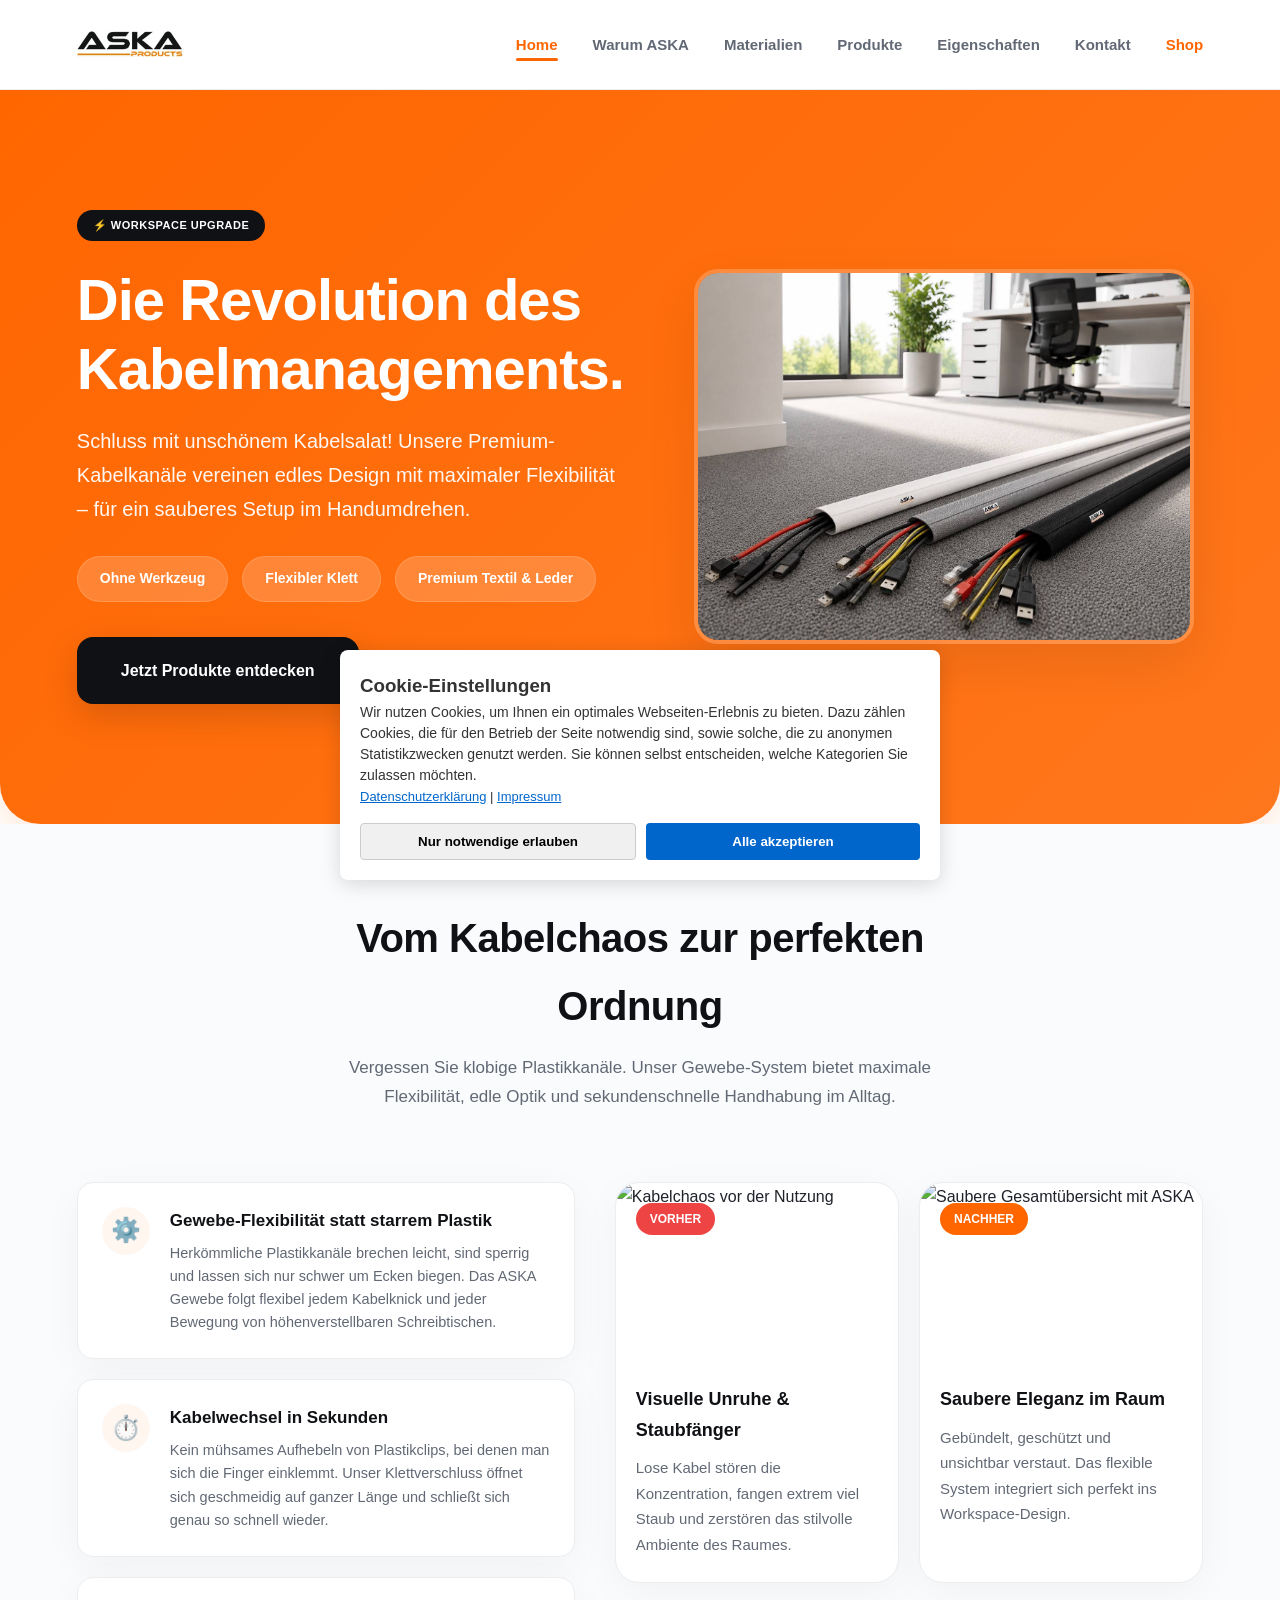
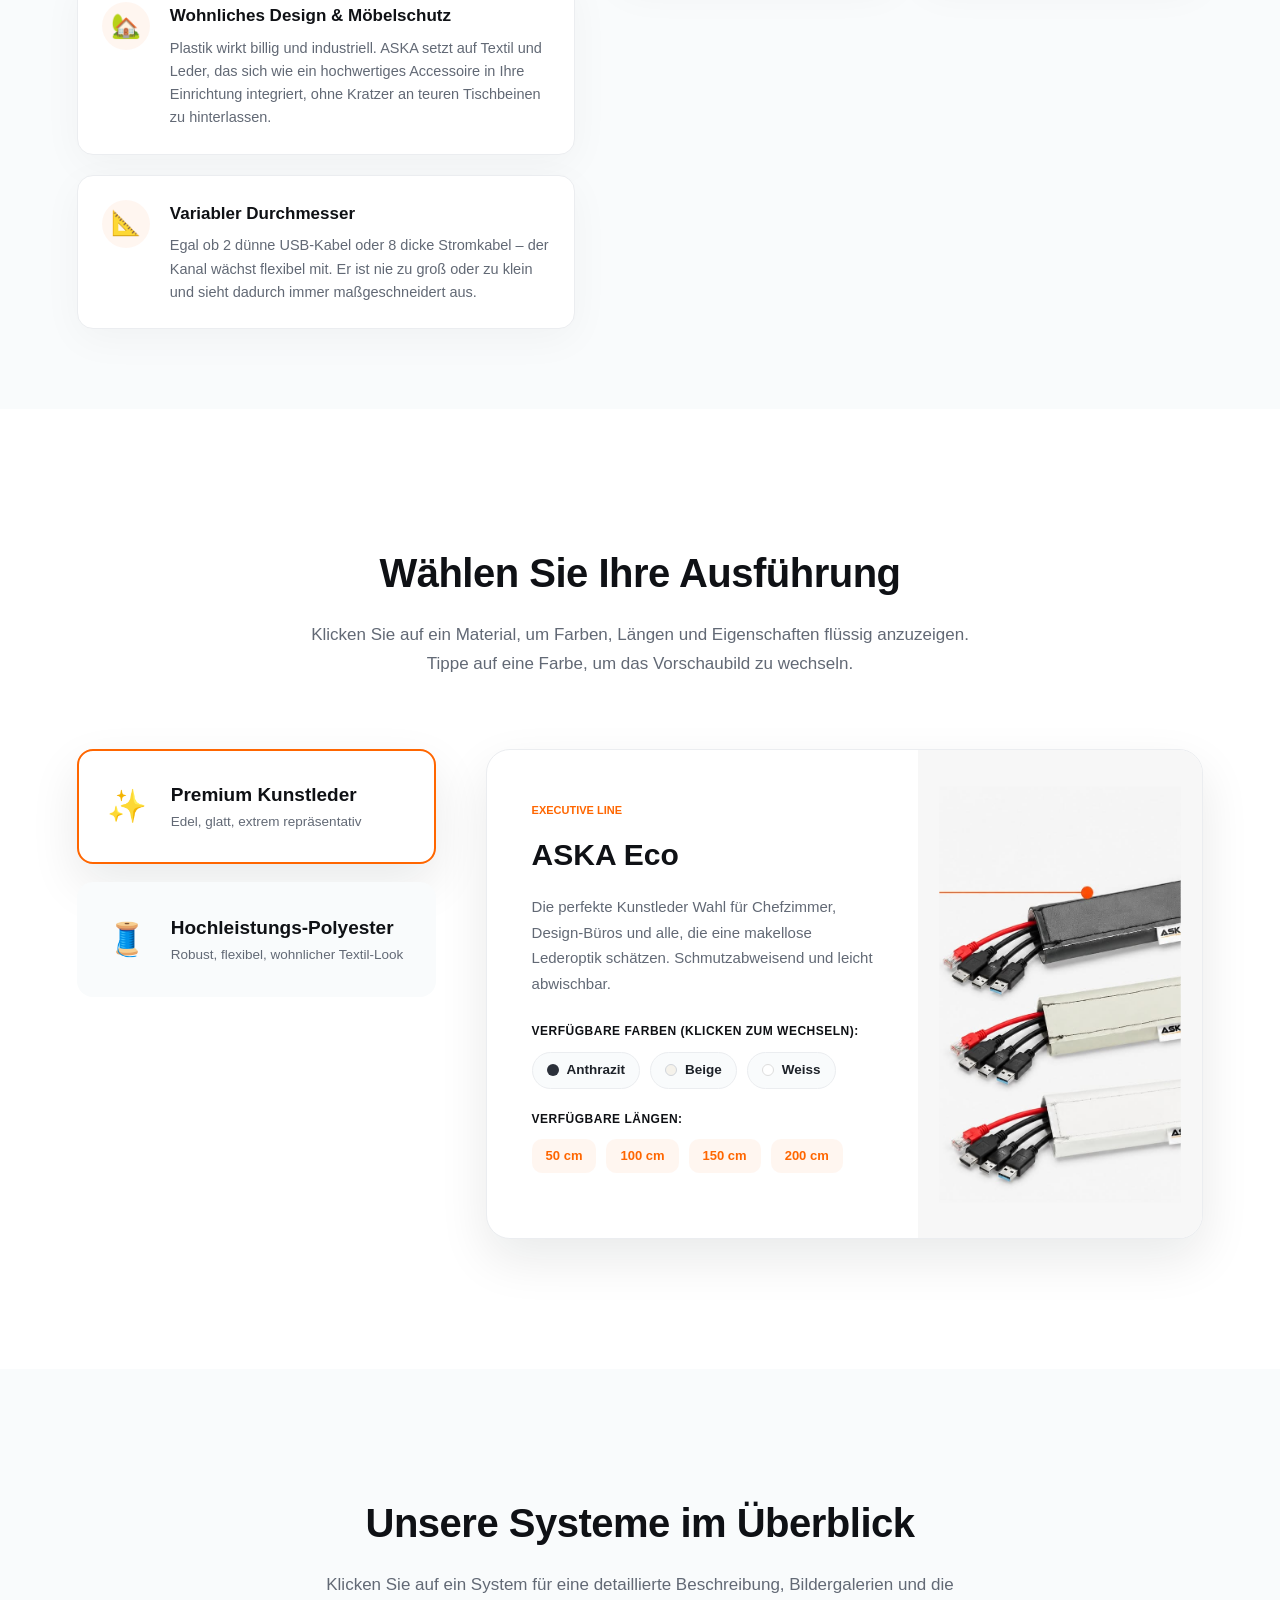
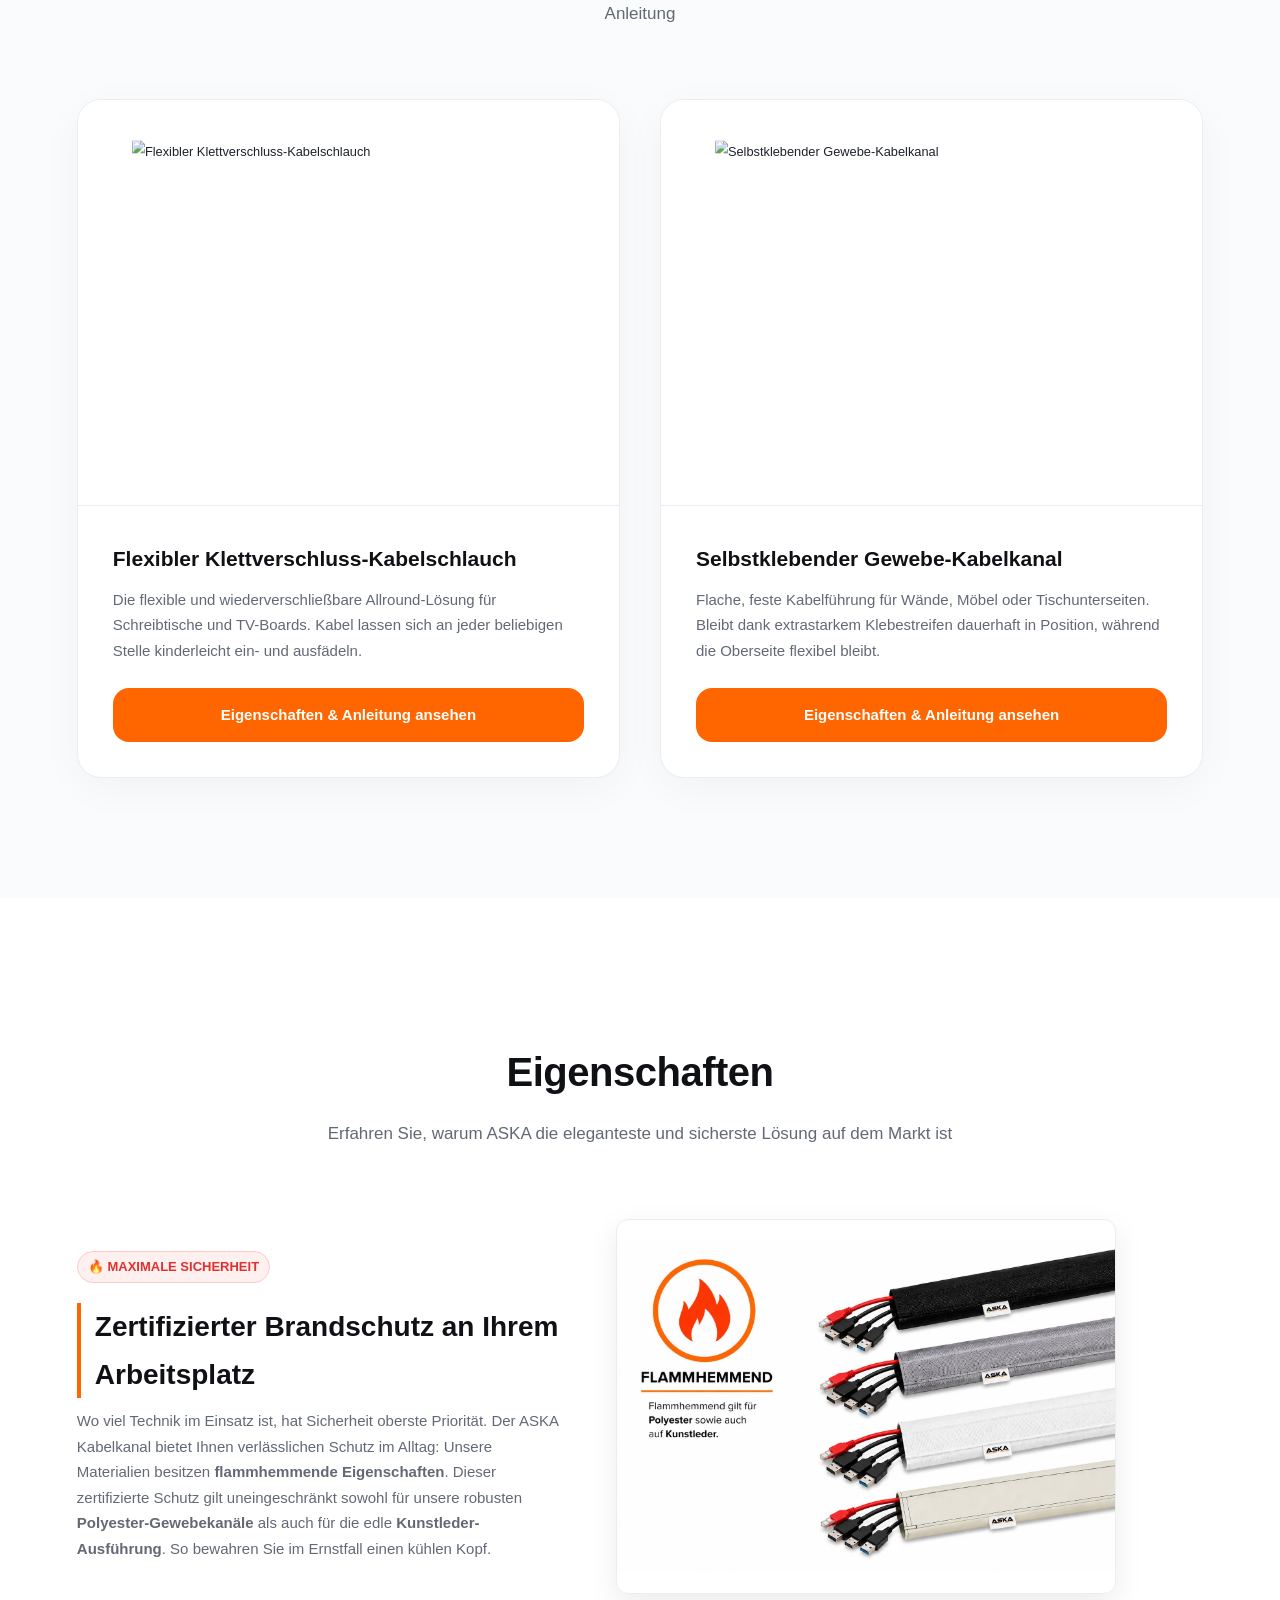
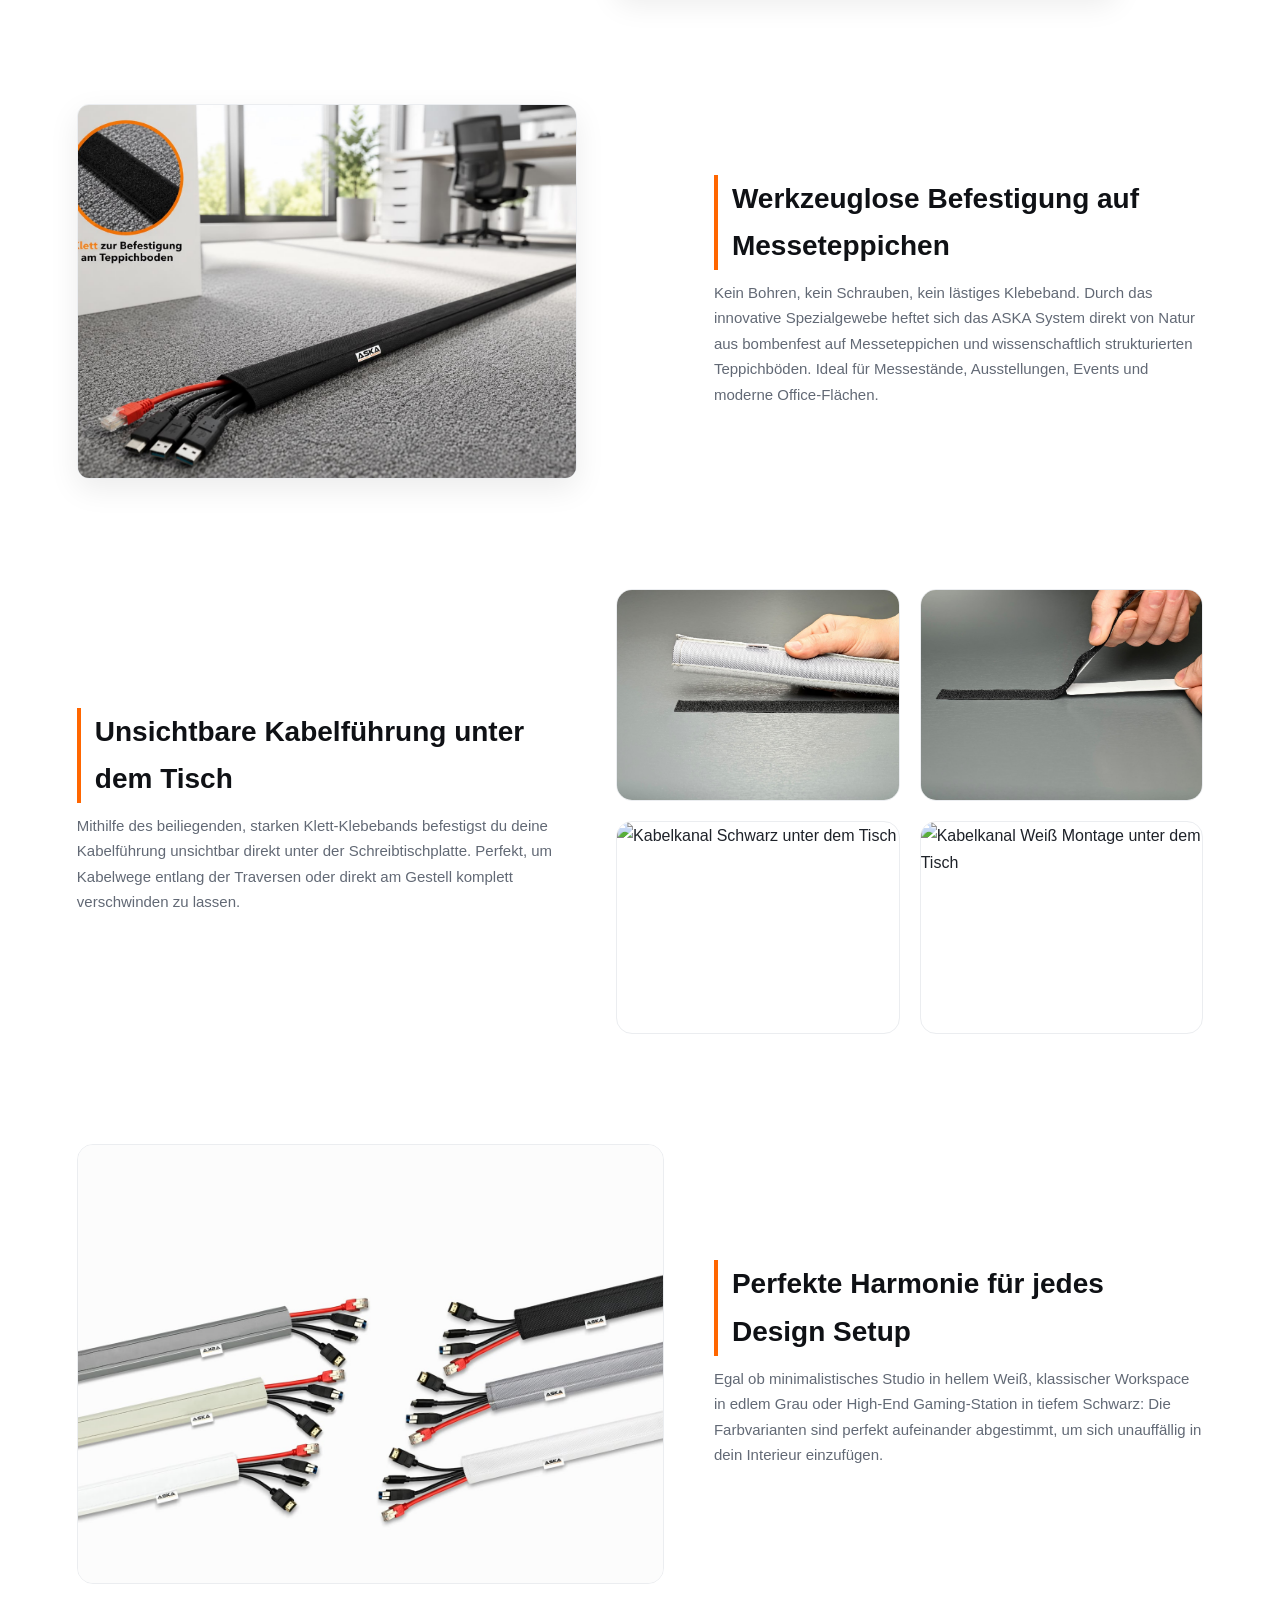
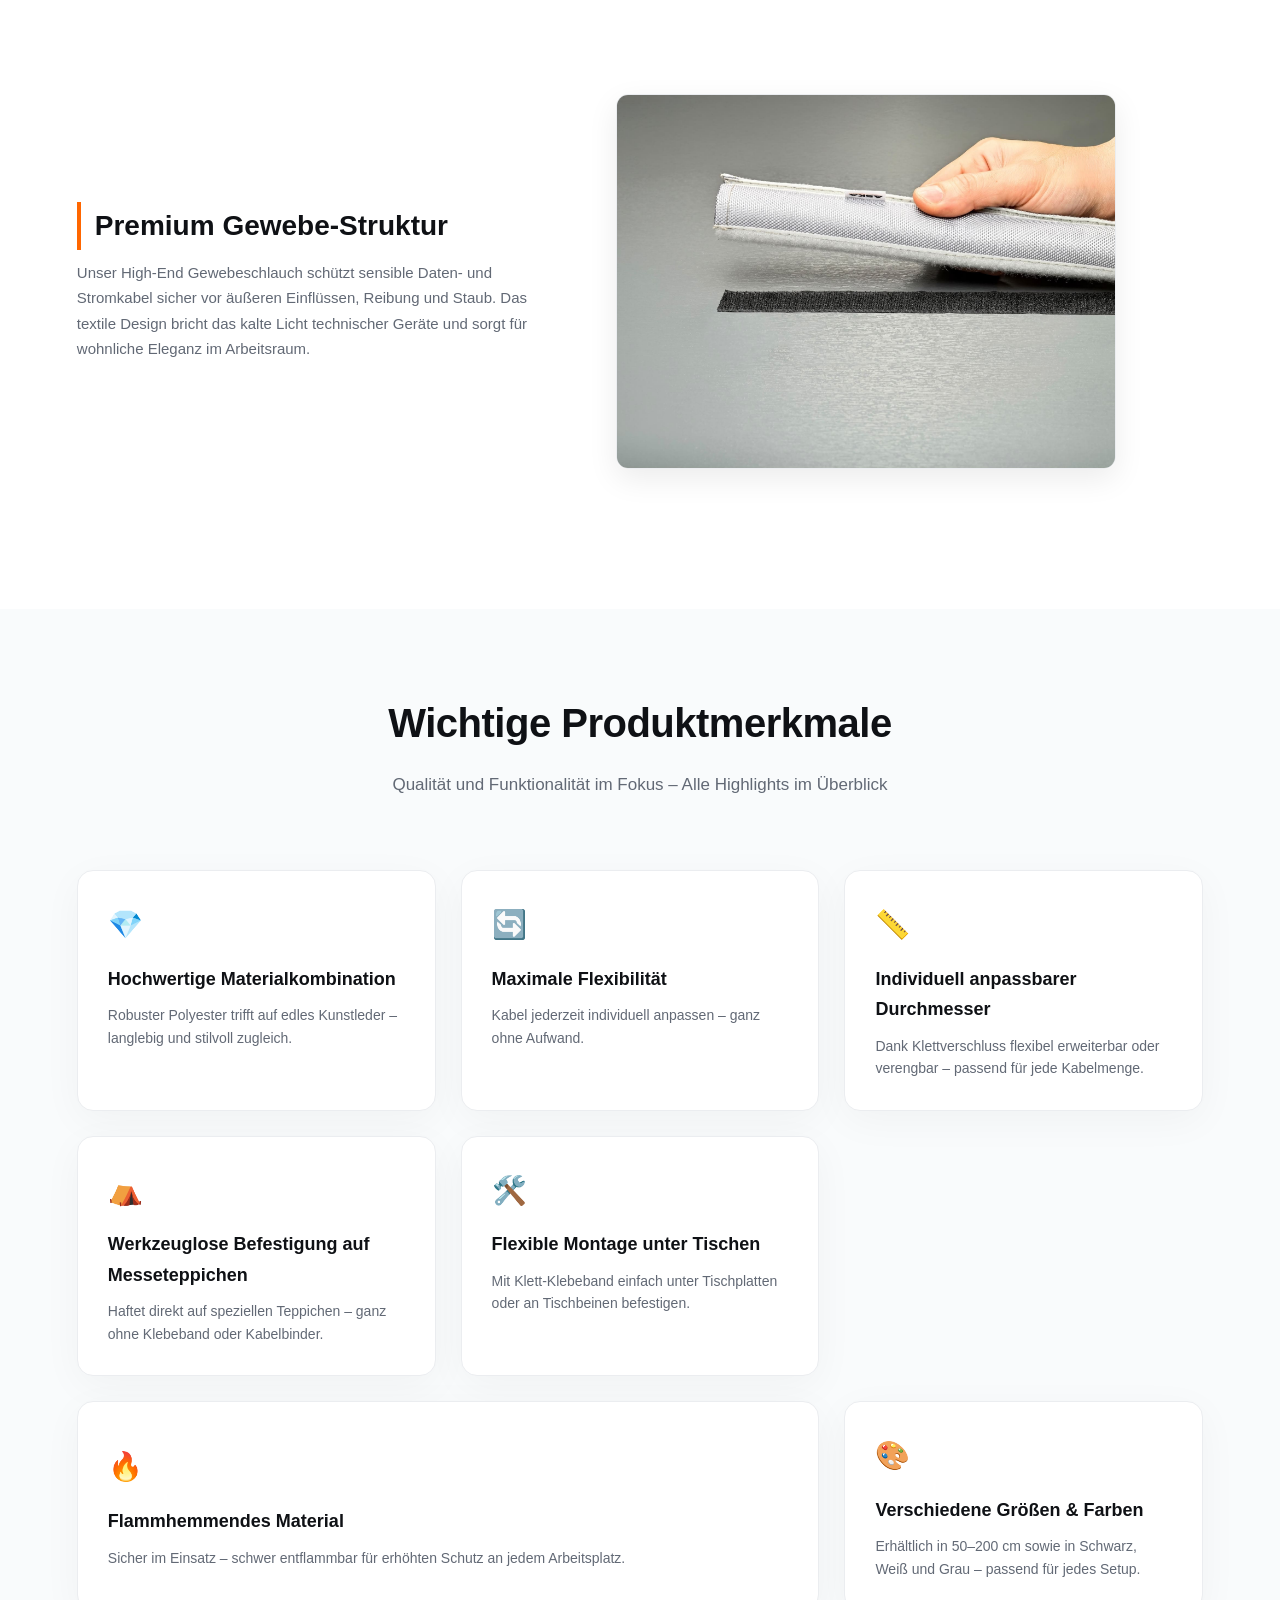
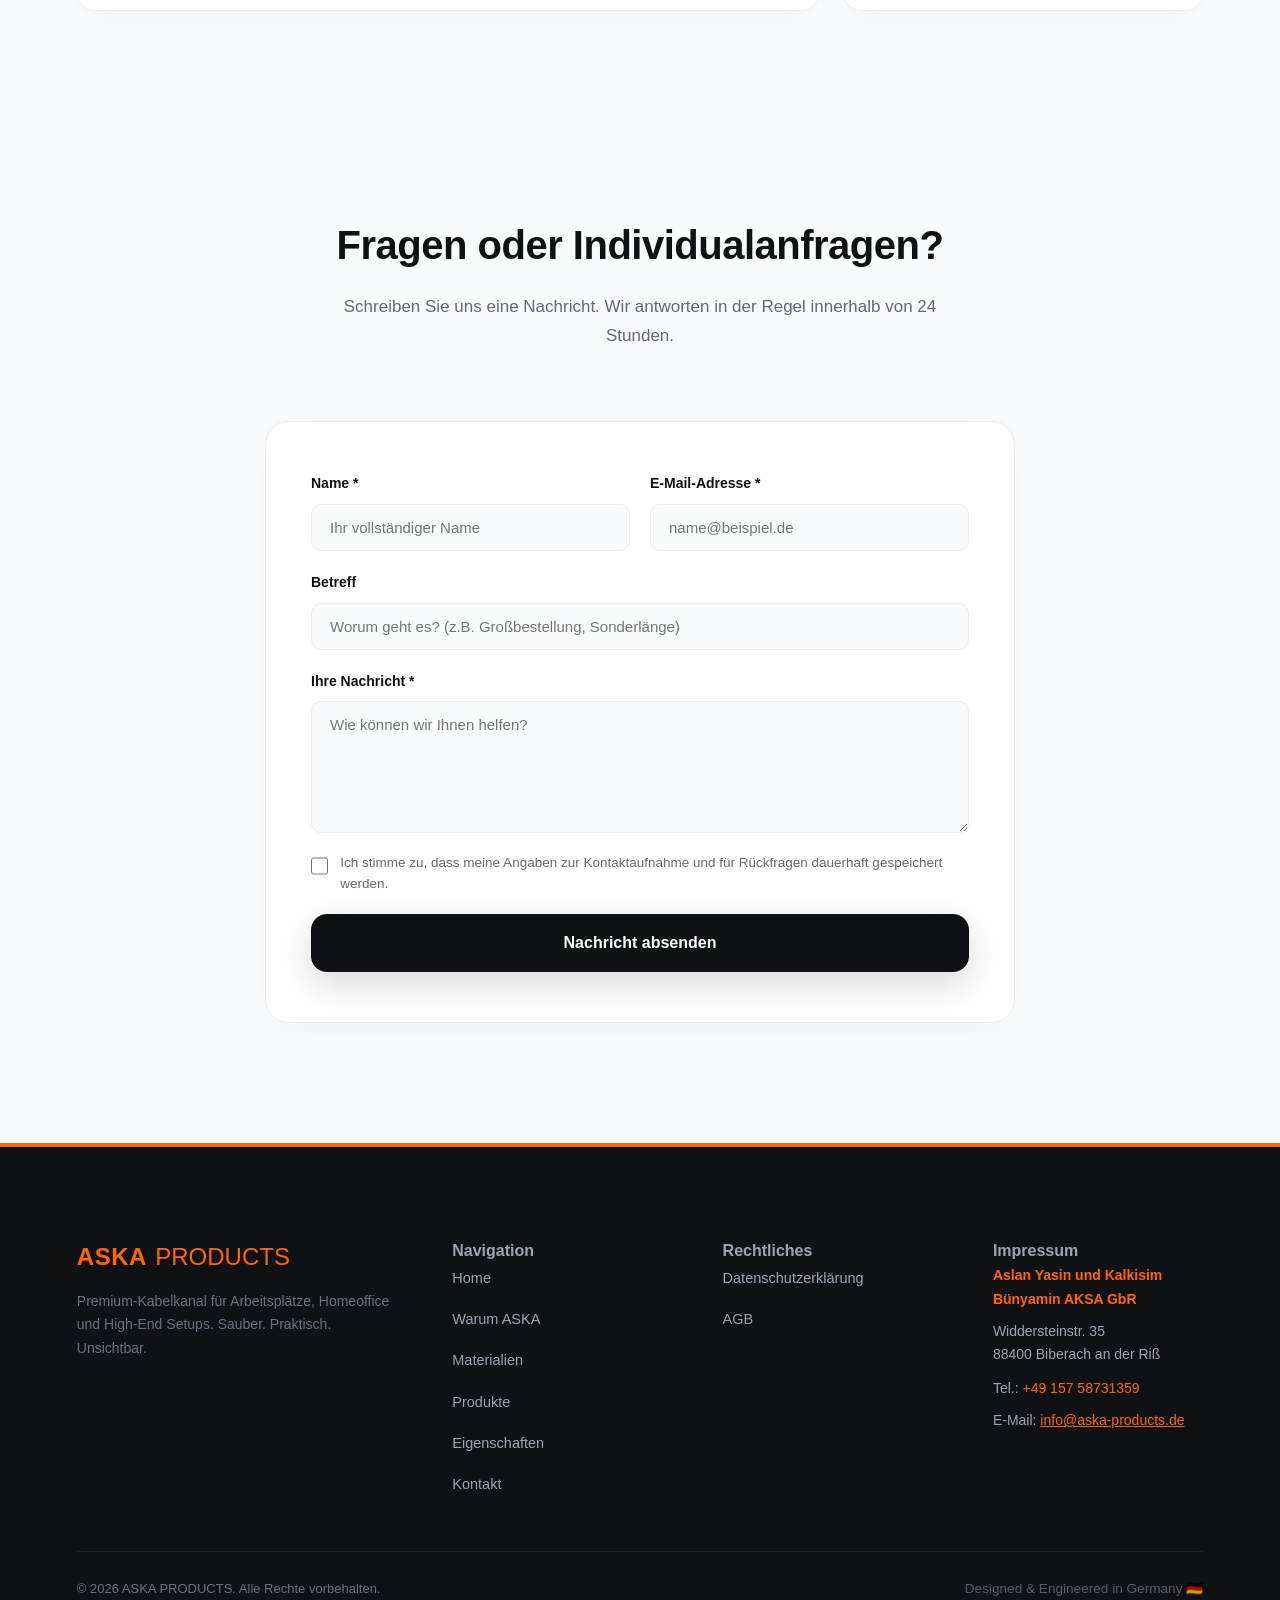
==== commit 7541e3b6: "adjust" ====
--- a/index.html
+++ b/index.html
@@ -29,6 +29,7 @@
                 <li><a href="#produkte" onclick="closeMobileMenu()">Produkte</a></li>
                 <li><a href="#details" onclick="closeMobileMenu()">Eigenschaften</a></li>
                 <li><a href="#kontakt" onclick="closeMobileMenu()">Kontakt</a></li>
+                <li><a href="shop.html" onclick="closeMobileMenu()" style="color: #ff6600; font-weight: bold;">Shop</a></li>
             </ul>
         </nav>
     </header>
@@ -441,8 +442,6 @@
                 <!-- HINWEIS: Bitte prüfen, ob eine USt-IdNr. vorliegt. Falls ja, Kommentarzeichen entfernen und Nummer eintragen. -->
                 <!-- <p style="margin-top: 10px;">Umsatzsteuer-Identifikationsnummer gemäß § 27 a Umsatzsteuergesetz:<br>DE [Nummer eintragen]</p> -->
                 
-                <!-- HINWEIS: Falls die Kleinunternehmerregelung zutrifft, diesen Satz stehen lassen, andernfalls löschen. -->
-                <p style="margin-top: 10px; font-size: 0.9em;">Umsatzsteuer führen wir als Kleinunternehmer nach § 19 UStG nicht ab.</p>
             </div>
         </div>
         
@@ -596,7 +595,7 @@
 ">
     <h3 style="margin-top: 0;">Cookie-Einstellungen</h3>
     <p style="font-size: 14px; line-height: 1.5;">
-        Wir nutzen Cookies, um Ihnen ein optimales Webseiten-Erlebnis zu bieten. Dazu zählen Cookies, die für den Betrieb der Seite notwendig sind (z. B. Warenkorb), sowie solche, die zu anonymen Statistikzwecken genutzt werden. Sie können selbst entscheiden, welche Kategorien Sie zulassen möchten.
+        Wir nutzen Cookies, um Ihnen ein optimales Webseiten-Erlebnis zu bieten. Dazu zählen Cookies, die für den Betrieb der Seite notwendig sind, sowie solche, die zu anonymen Statistikzwecken genutzt werden. Sie können selbst entscheiden, welche Kategorien Sie zulassen möchten.
     </p>
     
     <!-- Links zu Impressum/Datenschutz (Dürfen laut Anwalt nicht verdeckt werden!) -->
--- a/style.css
+++ b/style.css
@@ -459,4 +459,112 @@
     .nav-toggle:checked ~ .nav-toggle-label span::after { transform: rotate(-45deg); bottom: 0; background: var(--primary-orange); }
     
     .hero { flex-direction: column-reverse; text-align: center; }
+}
+/* Rechtliche Seiten (AGB / Datenschutz) */
+
+.legal-page {
+    background: var(--bg-light-grey);
+    min-height: 100vh;
+    padding: 60px 20px;
+}
+
+.legal-container {
+    max-width: 1000px;
+    margin: 0 auto;
+    background: var(--bg-white);
+    padding: 50px;
+    border-radius: var(--radius-lg);
+    border: 1px solid var(--border-color);
+    box-shadow: var(--shadow-premium);
+}
+
+.legal-container h1 {
+    font-size: 42px;
+    font-weight: 900;
+    color: var(--dark-black);
+    margin-bottom: 40px;
+    padding-bottom: 20px;
+    border-bottom: 4px solid var(--primary-orange);
+}
+
+.legal-container h2 {
+    font-size: 28px;
+    font-weight: 800;
+    color: var(--dark-black);
+    margin-top: 50px;
+    margin-bottom: 20px;
+    padding-left: 16px;
+    border-left: 5px solid var(--primary-orange);
+}
+
+.legal-container h3 {
+    font-size: 20px;
+    font-weight: 700;
+    color: var(--dark-black);
+    margin-top: 30px;
+    margin-bottom: 12px;
+}
+
+.legal-container p,
+.legal-container li {
+    color: var(--text-muted);
+    font-size: 15px;
+    line-height: 1.9;
+    margin-bottom: 16px;
+}
+
+.legal-container ul {
+    margin: 15px 0 25px 25px;
+}
+
+.legal-container a {
+    color: var(--primary-orange);
+    font-weight: 600;
+    text-decoration: none;
+}
+
+.legal-container a:hover {
+    color: var(--primary-dark-orange);
+}
+
+.back-home {
+    display: inline-block;
+    margin-top: 40px;
+    padding: 14px 28px;
+    background: var(--primary-orange);
+    color: white !important;
+    border-radius: var(--radius-md);
+    font-weight: 700;
+    transition: var(--transition-smooth);
+}
+
+.back-home:hover {
+    background: var(--primary-dark-orange);
+    transform: translateY(-2px);
+}
+
+.legal-highlight {
+    background: var(--primary-light-orange);
+    border-left: 4px solid var(--primary-orange);
+    padding: 20px;
+    border-radius: var(--radius-sm);
+    margin: 20px 0;
+}
+
+@media (max-width: 768px) {
+    .legal-page {
+        padding: 30px 15px;
+    }
+
+    .legal-container {
+        padding: 25px;
+    }
+
+    .legal-container h1 {
+        font-size: 30px;
+    }
+
+    .legal-container h2 {
+        font-size: 22px;
+    }
 }
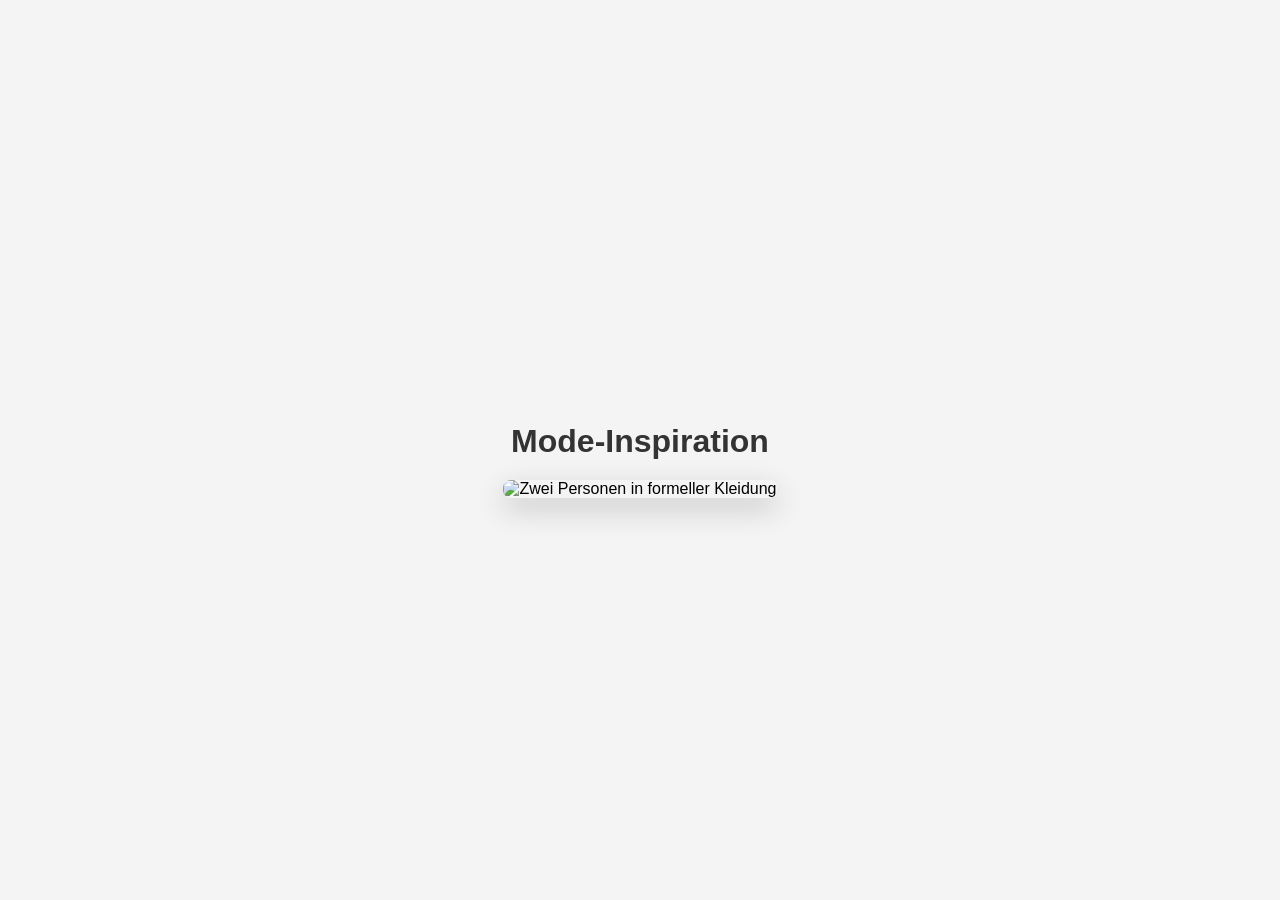
==== commit ba332dc6: "Update index.html" ====
--- a/index.html
+++ b/index.html
@@ -3,663 +3,40 @@
 <head>
     <meta charset="UTF-8">
     <meta name="viewport" content="width=device-width, initial-scale=1.0">
-    <title>ASKA PRODUCTS | Premium Kabelkanal</title>
-    <link rel="stylesheet" href="style.css">
+    <title>Stil-Präsentation</title>
+    <style>
+        body {
+            margin: 0;
+            padding: 0;
+            display: flex;
+            justify-content: center;
+            align-items: center;
+            min-height: 100vh;
+            background-color: #f4f4f4;
+            font-family: sans-serif;
+        }
+        .container {
+            text-align: center;
+            padding: 20px;
+        }
+        img {
+            max-width: 100%;
+            height: auto;
+            box-shadow: 0 10px 30px rgba(0,0,0,0.2);
+            border-radius: 8px;
+        }
+        h1 {
+            color: #333;
+            margin-bottom: 20px;
+        }
+    </style>
 </head>
 <body>
 
-    <header class="navbar">
-        <div class="logo">
-            <img src="bilder/logo_aska.jpg" alt="ASKA PRODUCTS Logo" class="logo-img" onerror="this.style.display='none'; document.getElementById('logo-fallback').style.display='inline-block';">
-            <div id="logo-fallback" style="display:none;">
-                <span class="logo-text">ASKA</span> <span class="logo-sub">PRODUCTS</span>
-            </div>
-        </div>
-        
-        <input type="checkbox" id="nav-toggle" class="nav-toggle">
-        <label for="nav-toggle" class="nav-toggle-label">
-            <span></span>
-        </label>
-
-        <nav>
-            <ul>
-                <li><a href="#" class="active" onclick="closeMobileMenu()">Home</a></li>
-                <li><a href="#vergleich" onclick="closeMobileMenu()">Warum ASKA</a></li>
-                <li><a href="#konfigurator" onclick="closeMobileMenu()">Materialien</a></li>
-                <li><a href="#produkte" onclick="closeMobileMenu()">Produkte</a></li>
-                <li><a href="#details" onclick="closeMobileMenu()">Eigenschaften</a></li>
-                <li><a href="#kontakt" onclick="closeMobileMenu()">Kontakt</a></li>
-                <li><a href="shop.html" onclick="closeMobileMenu()" style="color: #ff6600; font-weight: bold;">Shop</a></li>
-            </ul>
-        </nav>
-    </header>
-
-    <section class="hero animate-fade-up">
-        <div class="hero-content">
-            <span class="hero-badge">⚡ Workspace Upgrade</span>
-            <h1>Die Revolution des Kabelmanagements.</h1>
-            <p class="hero-tagline">Schluss mit unschönem Kabelsalat! Unsere Premium-Kabelkanäle vereinen edles Design mit maximaler Flexibilität – für ein sauberes Setup im Handumdrehen.</p>
-            <div class="hero-features">
-                <span class="feature-tag">Ohne Werkzeug</span>
-                <span class="feature-tag">Flexibler Klett</span>
-                <span class="feature-tag">Premium Textil & Leder</span>
-            </div>
-            <a href="#produkte" class="btn-dark">Jetzt Produkte entdecken</a>
-        </div>
-        <div class="hero-image">
-            <img src="bilder/aska_mainbild.jpg" alt="ASKA Kabelkanal im Einsatz" id="heroProductImage">
-        </div>
-    </section>
-
-    <section id="vergleich" class="comparison-section animate-fade-up">
-        <div class="section-header">
-            <h2>Vom Kabelchaos zur perfekten Ordnung</h2>
-            <p class="section-subtitle">Vergessen Sie klobige Plastikkanäle. Unser Gewebe-System bietet maximale Flexibilität, edle Optik und sekundenschnelle Handhabung im Alltag.</p>
-        </div>
-        
-        <div class="why-aska-container">
-            <div class="benefits-side">
-                <div class="benefit-item">
-                    <div class="benefit-icon">⚙️</div>
-                    <div class="benefit-text">
-                        <h4>Gewebe-Flexibilität statt starrem Plastik</h4>
-                        <p>Herkömmliche Plastikkanäle brechen leicht, sind sperrig und lassen sich nur schwer um Ecken biegen. Das ASKA Gewebe folgt flexibel jedem Kabelknick und jeder Bewegung von höhenverstellbaren Schreibtischen.</p>
-                    </div>
-                </div>
-
-                <div class="benefit-item">
-                    <div class="benefit-icon">⏱️</div>
-                    <div class="benefit-text">
-                        <h4>Kabelwechsel in Sekunden</h4>
-                        <p>Kein mühsames Aufhebeln von Plastikclips, bei denen man sich die Finger einklemmt. Unser Klettverschluss öffnet sich geschmeidig auf ganzer Länge und schließt sich genau so schnell wieder.</p>
-                    </div>
-                </div>
-
-                <div class="benefit-item">
-                    <div class="benefit-icon">🏡</div>
-                    <div class="benefit-text">
-                        <h4>Wohnliches Design & Möbelschutz</h4>
-                        <p>Plastik wirkt billig und industriell. ASKA setzt auf Textil und Leder, das sich wie ein hochwertiges Accessoire in Ihre Einrichtung integriert, ohne Kratzer an teuren Tischbeinen zu hinterlassen.</p>
-                    </div>
-                </div>
-
-                <div class="benefit-item">
-                    <div class="benefit-icon">📐</div>
-                    <div class="benefit-text">
-                        <h4>Variabler Durchmesser</h4>
-                        <p>Egal ob 2 dünne USB-Kabel oder 8 dicke Stromkabel – der Kanal wächst flexibel mit. Er ist nie zu groß oder zu klein und sieht dadurch immer maßgeschneidert aus.</p>
-                    </div>
-                </div>
-            </div>
-
-            <div class="comparison-grid-side">
-                <div class="comparison-card before-card">
-                    <div class="comp-badge before-badge">Vorher</div>
-                    <div class="comp-img-wrapper">
-                        <img src="bilder/Kabeln am Schreibtischtischbein.jpg" alt="Kabelchaos vor der Nutzung">
-                    </div>
-                    <div class="comp-text">
-                        <h4>Visuelle Unruhe & Staubfänger</h4>
-                        <p>Lose Kabel stören die Konzentration, fangen extrem viel Staub und zerstören das stilvolle Ambiente des Raumes.</p>
-                    </div>
-                </div>
-                
-                <div class="comparison-card after-card">
-                    <div class="comp-badge after-badge">Nachher</div>
-                    <div class="comp-img-wrapper">
-                        <img src="bilder/Schlauch am Schreibtischtischbein.jpg" alt="Saubere Gesamtübersicht mit ASKA">
-                    </div>
-                    <div class="comp-text">
-                        <h4>Saubere Eleganz im Raum</h4>
-                        <p>Gebündelt, geschützt und unsichtbar verstaut. Das flexible System integriert sich perfekt ins Workspace-Design.</p>
-                    </div>
-                </div>
-            </div>
-        </div>
-    </section>
-
-    <section id="konfigurator" class="config-section animate-fade-up">
-        <div class="section-header">
-            <h2>Wählen Sie Ihre Ausführung</h2>
-            <p class="section-subtitle">Klicken Sie auf ein Material, um Farben, Längen und Eigenschaften flüssig anzuzeigen. Tippe auf eine Farbe, um das Vorschaubild zu wechseln.</p>
-        </div>
-
-        <div class="config-container">
-            <div class="config-tabs">
-                <div class="tab-card active" onclick="switchProduct('kunstleder', this)">
-                    <div class="tab-icon">✨</div>
-                    <div class="tab-info-text">
-                        <h3>Premium Kunstleder</h3>
-                        <p>Edel, glatt, extrem repräsentativ</p>
-                    </div>
-                </div>
-                <div class="tab-card" onclick="switchProduct('polyester', this)">
-                    <div class="tab-icon">🧵</div>
-                    <div class="tab-info-text">
-                        <h3>Hochleistungs-Polyester</h3>
-                        <p>Robust, flexibel, wohnlicher Textil-Look</p>
-                    </div>
-                </div>
-            </div>
-
-            <div class="config-content-wrapper">
-                
-                <!-- KUNSTLEDER: Anthrazit, Beige, Weiß -->
-                <div id="content-kunstleder" class="config-content active">
-                    <div class="config-details">
-                        <div class="config-text-side">
-                            <span class="material-badge">Executive Line</span>
-                            <h3>ASKA Eco</h3>
-                            <p>Die perfekte Kunstleder Wahl für Chefzimmer, Design-Büros und alle, die eine makellose Lederoptik schätzen. Schmutzabweisend und leicht abwischbar.</p>
-                            
-                            <div class="spec-group">
-                                <h4>Verfügbare Farben (Klicken zum Wechseln):</h4>
-                                <div class="color-tags">
-                                    <span class="color-tag interactive-color" data-image="bilder/aska_anthrazit_kunstleder.jpg"><span class="dot anthracite"></span> Anthrazit</span>
-                                    <span class="color-tag interactive-color" data-image="bilder/Kunstleder_aska.jpeg"><span class="dot beige"></span> Beige</span>
-                                    <span class="color-tag interactive-color" data-image="bilder/aska_weiß_kunstleder.jpg"><span class="dot white"></span> Weiss</span>
-                                </div>
-                            </div>
-
-                            <div class="spec-group">
-                                <h4>Verfügbare Längen:</h4>
-                                <div class="size-tags">
-                                    <span>50 cm</span><span>100 cm</span><span>150 cm</span><span>200 cm</span>
-                                </div>
-                            </div>
-                        </div>
-                        <div class="config-image-side">
-                            <img src="bilder/Kunstleder_aska.jpeg" alt="ASKA Kunstleder Originalansicht" id="preview-kunstleder" class="original-fit-img">
-                        </div>
-                    </div>
-                </div>
-
-                <!-- POLYESTER: Schwarz, Weiß, Grau -->
-                <div id="content-polyester" class="config-content">
-                    <div class="config-details">
-                        <div class="config-text-side">
-                            <span class="material-badge">Comfort Line</span>
-                            <h3>ASKA Prime</h3> 
-                            <p>Selbstklebender Gewebekanal und in nur 2–3 Minuten einsatzbereit. Perfekt für die schnelle, saubere Verlegung direkt auf dem Boden oder unter dem Tisch. Extrem strapazierfähig und langlebig.</p>
-                            
-                            <div class="spec-group">
-                                <h4>Verfügbare Farben (Klicken zum Wechseln):</h4>
-                                <div class="color-tags">
-                                    <span class="color-tag interactive-color" data-image="bilder/polyester_aska.jpeg"><span class="dot black"></span> Schwarz</span>
-                                    <span class="color-tag interactive-color" data-image="bilder/aska_weiss_polyester.jpg"><span class="dot white"></span> Weiss</span>
-                                    <span class="color-tag interactive-color" data-image="bilder/aska_grau_polyester.jpg"><span class="dot grey"></span> Grau</span>
-                                </div>
-                            </div>
-
-                            <div class="spec-group">
-                                <h4>Verfügbare Längen:</h4>
-                                <div class="size-tags">
-                                    <span>50 cm</span><span>100 cm</span><span>150 cm</span><span>200 cm</span>
-                                </div>
-                            </div>
-                        </div>
-                        <div class="config-image-side">
-                            <img src="bilder/polyester_aska.jpeg" alt="ASKA Polyester Originalansicht" id="preview-polyester" class="original-fit-img">
-                        </div>
-                    </div>
-                </div>
-
-            </div>
-        </div>
-    </section>
-
-    <section id="produkte" class="products-section animate-fade-up">
-        <div class="section-header">
-            <h2>Unsere Systeme im Überblick</h2>
-            <p class="section-subtitle">Klicken Sie auf ein System für eine detaillierte Beschreibung, Bildergalerien und die Anleitung</p>
-        </div>
-
-        <div class="product-grid">
-            <div class="product-card" onclick="openProductModal('klett-schlauch')">
-                <div class="card-img-container">
-                    <img src="bilder/Schlauch offen mit Kabeln.jpg" alt="Flexibler Klettverschluss-Kabelschlauch">
-                </div>
-                <div class="card-content">
-                    <h2>Flexibler Klettverschluss-Kabelschlauch</h2>
-                    <p>Die flexible und wiederverschließbare Allround-Lösung für Schreibtische und TV-Boards. Kabel lassen sich an jeder beliebigen Stelle kinderleicht ein- und ausfädeln.</p>
-                    <span class="btn-more">Eigenschaften & Anleitung ansehen</span>
-                </div>
-            </div>
-
-            <div class="product-card" onclick="openProductModal('klebe-kanal')">
-                <div class="card-img-container">
-                    <img src="bilder/Klettverschluss ohne Hand Grau.jpg" alt="Selbstklebender Gewebe-Kabelkanal">
-                </div>
-                <div class="card-content">
-                    <h2>Selbstklebender Gewebe-Kabelkanal</h2>
-                    <p>Flache, feste Kabelführung für Wände, Möbel oder Tischunterseiten. Bleibt dank extrastarkem Klebestreifen dauerhaft in Position, während die Oberseite flexibel bleibt.</p>
-                    <span class="btn-more">Eigenschaften & Anleitung ansehen</span>
-                </div>
-            </div>
-        </div>
-    </section>
-
-    <div class="modal" id="productModal" onclick="closeProductModal(event)">
-        <div class="modal-content" onclick="event.stopPropagation()">
-            <button class="close-modal" onclick="document.getElementById('productModal').classList.remove('active')">&times;</button>
-            <div class="modal-body" id="modalBody">
-            </div>
-        </div>
-    </div>
-
-<section id="details" class="details-section animate-fade-up">
-        <div class="section-header">
-            <h2>Eigenschaften</h2>
-            <p class="section-subtitle">Erfahren Sie, warum ASKA die eleganteste und sicherste Lösung auf dem Markt ist</p>
-        </div>
-
-        <div class="details-story">
-            
-            <!-- 1. SPARTE: FLAMMENHEMMEND (Bild jetzt voll sichtbar und linksbündig ausgerichtet) -->
-            <div class="story-row">
-                <div class="story-text">
-                    <span class="material-badge" style="background: #fff0f0; color: #e03131; border: 1px solid #ffc9c9; font-weight: 600; padding: 4px 10px; border-radius: 20px; font-size: 13px;">🔥 Maximale Sicherheit</span>
-                    <h3 style="margin-top: 10px;">Zertifizierter Brandschutz an Ihrem Arbeitsplatz</h3>
-                    <p>Wo viel Technik im Einsatz ist, hat Sicherheit oberste Priorität. Der ASKA Kabelkanal bietet Ihnen verlässlichen Schutz im Alltag: Unsere Materialien besitzen <strong>flammhemmende Eigenschaften</strong>. Dieser zertifizierte Schutz gilt uneingeschränkt sowohl für unsere robusten <strong>Polyester-Gewebekanäle</strong> als auch für die edle <strong>Kunstleder-Ausführung</strong>. So bewahren Sie im Ernstfall einen kühlen Kopf.</p>
-                </div>
-                <div class="story-images single-highlight-fix">
-                    <img src="bilder/bild_flammenhemmend.jpeg" alt="ASKA Kabelkanal Flammhemmend für Polyester und Kunstleder" style="width: 100%; max-width: 500px; height: auto; object-fit: contain; border-radius: 12px; box-shadow: 0 10px 30px rgba(0,0,0,0.08);">
-                </div>
-            </div>
-
-            <!-- 2. SPARTE: MESSETEPPICH (Bild jetzt zentriert und harmonisch im Fluss) -->
-            <div class="story-row reverse">
-                <div class="story-text">
-                    <h3>Werkzeuglose Befestigung auf Messeteppichen</h3>
-                    <p>Kein Bohren, kein Schrauben, kein lästiges Klebeband. Durch das innovative Spezialgewebe heftet sich das ASKA System direkt von Natur aus bombenfest auf Messeteppichen und wissenschaftlich strukturierten Teppichböden. Ideal für Messestände, Ausstellungen, Events und moderne Office-Flächen.</p>
-                </div>
-                <div class="story-images single-highlight-fix">
-                    <img src="bilder/bild1.jpeg" alt="Kabelkanal auf Teppichboden fixiert" style="width: 100%; max-width: 500px; height: auto; object-fit: cover; border-radius: 12px; box-shadow: 0 10px 30px rgba(0,0,0,0.08);">
-                </div>
-            </div>
-
-            <!-- 3. SPARTE: UNTER DEM TISCH (Hier passen die 4 Bilder im Grid) -->
-            <div class="story-row">
-                <div class="story-text">
-                    <h3>Unsichtbare Kabelführung unter dem Tisch</h3>
-                    <p>Mithilfe des beiliegenden, starken Klett-Klebebands befestigst du deine Kabelführung unsichtbar direkt unter der Schreibtischplatte. Perfekt, um Kabelwege entlang der Traversen oder direkt am Gestell komplett verschwinden zu lassen.</p>
-                </div>
-                <div class="story-images side-by-side">
-                    <img src="bilder/punkt7_bilder.jpeg" alt="Klettband vorbereiten">
-                    <img src="bilder/punkt7_bilder2.jpeg" alt="Montage unter dem Tisch">
-                    <img src="bilder/Unter dem Tisch schwarz.jpg" alt="Kabelkanal Schwarz unter dem Tisch">
-                    <img src="bilder/Unter dem Tisch weis beide Hände.jpg" alt="Kabelkanal Weiß Montage unter dem Tisch">
-                </div>
-            </div>
-
-            <!-- 4. SPARTE: FARBHARMONIE -->
-            <div class="story-row reverse">
-                <div class="story-text">
-                    <h3>Perfekte Harmonie für jedes Design Setup</h3>
-                    <p>Egal ob minimalistisches Studio in hellem Weiß, klassischer Workspace in edlem Grau oder High-End Gaming-Station in tiefem Schwarz: Die Farbvarianten sind perfekt aufeinander abgestimmt, um sich unauffällig in dein Interieur einzufügen.</p>
-                </div>
-                <div class="story-images single-highlight-fix">
-                    <img src="bilder/aska_perfekteharmonie.jpeg" alt="Weißer Kabelkanal an Wand">
-                </div>
-            </div>
-
-            <!-- 5. SPARTE: GEWEBE-STRUKTUR -->
-            <div class="story-row">
-                <div class="story-text">
-                    <h3>Premium Gewebe-Struktur</h3>
-                    <p>Unser High-End Gewebeschlauch schützt sensible Daten- und Stromkabel sicher vor äußeren Einflüssen, Reibung und Staub. Das textile Design bricht das kalte Licht technischer Geräte und sorgt für wohnliche Eleganz im Arbeitsraum.</p>
-                </div>
-                <div class="story-images single-highlight-fix">
-                    <img src="bilder/punkt9_bild1.jpeg" alt="Premium Gewebe Nahaufnahme" style="width: 100%; max-width: 500px; height: auto; object-fit: cover; border-radius: 12px; box-shadow: 0 10px 30px rgba(0,0,0,0.08);">
-                </div>
-            </div>
-        </div>
-    </section>
-    <!-- Die 7 Merkmale ohne Nummerierung -->
-    <section class="features-list-section animate-fade-up">
-        <div class="section-header">
-            <h2>Wichtige Produktmerkmale</h2>
-            <p class="section-subtitle">Qualität und Funktionalität im Fokus – Alle Highlights im Überblick</p>
-        </div>
-
-        <div class="features-list-grid">
-            <div class="feature-item">
-                <div class="feature-item-icon">💎</div>
-                <h4>Hochwertige Materialkombination</h4>
-                <p>Robuster Polyester trifft auf edles Kunstleder – langlebig und stilvoll zugleich.</p>
-            </div>
-            <div class="feature-item">
-                <div class="feature-item-icon">🔄</div>
-                <h4>Maximale Flexibilität</h4>
-                <p>Kabel jederzeit individuell anpassen – ganz ohne Aufwand.</p>
-            </div>
-            <div class="feature-item">
-                <div class="feature-item-icon">📏</div>
-                <h4>Individuell anpassbarer Durchmesser</h4>
-                <p>Dank Klettverschluss flexibel erweiterbar oder verengbar – passend für jede Kabelmenge.</p>
-            </div>
-            <div class="feature-item">
-                <div class="feature-item-icon">⛺</div>
-                <h4>Werkzeuglose Befestigung auf Messeteppichen</h4>
-                <p>Haftet direkt auf speziellen Teppichen – ganz ohne Klebeband oder Kabelbinder.</p>
-            </div>
-            <div class="feature-item">
-                <div class="feature-item-icon">🛠️</div>
-                <h4>Flexible Montage unter Tischen</h4>
-                <p>Mit Klett-Klebeband einfach unter Tischplatten oder an Tischbeinen befestigen.</p>
-            </div>
-            <div class="feature-item flammhemmend-box">
-                <div class="flamm-text">
-                    <div class="feature-item-icon">🔥</div>
-                    <h4>Flammhemmendes Material</h4>
-                    <p>Sicher im Einsatz – schwer entflammbar für erhöhten Schutz an jedem Arbeitsplatz.</p>
-                </div>
-            </div>
-            <div class="feature-item">
-                <div class="feature-item-icon">🎨</div>
-                <h4>Verschiedene Größen & Farben</h4>
-                <p>Erhältlich in 50–200 cm sowie in Schwarz, Weiß und Grau – passend für jedes Setup.</p>
-            </div>
-        </div>
-    </section>
-
-    <section id="kontakt" class="contact-section animate-fade-up">
-        <div class="section-header">
-            <h2>Fragen oder Individualanfragen?</h2>
-            <p class="section-subtitle">Schreiben Sie uns eine Nachricht. Wir antworten in der Regel innerhalb von 24 Stunden.</p>
-        </div>
-        
-        <div class="contact-container">
-            <form action="https://formspree.io/f/mykqjqkl" method="POST" class="contact-form">
-                <div class="form-grid">
-                    <div class="form-group">
-                        <label for="name">Name *</label>
-                        <input type="text" id="name" name="name" required placeholder="Ihr vollständiger Name">
-                    </div>
-                    <div class="form-group">
-                        <label for="email">E-Mail-Adresse *</label>
-                        <input type="email" id="email" name="email" required placeholder="name@beispiel.de">
-                    </div>
-                </div>
-                
-                <div class="form-group">
-                    <label for="subject">Betreff</label>
-                    <input type="text" id="subject" name="subject" placeholder="Worum geht es? (z.B. Großbestellung, Sonderlänge)">
-                </div>
-                
-                <div class="form-group">
-                    <label for="message">Ihre Nachricht *</label>
-                    <textarea id="message" name="message" rows="6" required placeholder="Wie können wir Ihnen helfen?"></textarea>
-                </div>
-                
-                <div class="form-privacy">
-                    <input type="checkbox" id="privacy" name="privacy" required>
-                    <label for="privacy">Ich stimme zu, dass meine Angaben zur Kontaktaufnahme und für Rückfragen dauerhaft gespeichert werden.</label>
-                </div>
-                
-                <button type="submit" class="btn-dark btn-submit">Nachricht absenden</button>
-            </form>
-        </div>
-    </section>
-
-<footer class="site-footer">
-        <div class="footer-container">
-            <div class="footer-brand">
-                <div class="footer-logo">
-                    <span class="logo-text" style="color: #ff6600;">ASKA</span> <span class="logo-sub" style="color: #ff6600;">PRODUCTS</span>
-                </div>
-                <p class="footer-description">Premium-Kabelkanal für Arbeitsplätze, Homeoffice und High-End Setups. Sauber. Praktisch. Unsichtbar.</p>
-            </div>
-            
-            <div class="footer-links">
-                <h4>Navigation</h4>
-                <ul>
-                    <li><a href="#">Home</a></li>
-                    <li><a href="#vergleich">Warum ASKA</a></li>
-                    <li><a href="#konfigurator">Materialien</a></li>
-                    <li><a href="#produkte">Produkte</a></li>
-                    <li><a href="#details">Eigenschaften</a></li>
-                    <li><a href="#kontakt">Kontakt</a></li>
-                </ul>
-            </div>
-
-            <!-- NEU: Rechtliche Informationen verlinkt -->
-            <div class="footer-links">
-                <h4>Rechtliches</h4>
-                <ul>
-                    <li><a href="datenschutz.html">Datenschutzerklärung</a></li>
-                    <li><a href="agb.html">AGB</a></li>
-                </ul>
-            </div>
-            
-            <div class="footer-impressum" id="impressum">
-                <h4>Impressum</h4>
-                <p><strong><span style="color: #ff6600;">Aslan Yasin und Kalkisim Bünyamin AKSA GbR</span></strong></p>
-                <p>Widdersteinstr. 35<br>88400 Biberach an der Riß</p>
-                <p style="margin-top: 10px;">Tel.: <span style="color: #ff6600;">+49 157 58731359</span></p>
-                <p>E-Mail: <a href="mailto:info@aska-products.de" style="color: #ff6600; text-decoration: underline;">info@aska-products.de</a></p>
-                
-                <!-- HINWEIS: Bitte prüfen, ob eine USt-IdNr. vorliegt. Falls ja, Kommentarzeichen entfernen und Nummer eintragen. -->
-                <!-- <p style="margin-top: 10px;">Umsatzsteuer-Identifikationsnummer gemäß § 27 a Umsatzsteuergesetz:<br>DE [Nummer eintragen]</p> -->
-                
-            </div>
-        </div>
-        
-        <div class="footer-bottom" style="display: flex; justify-content: space-between; align-items: center; flex-wrap: wrap; gap: 10px;">
-            <p>&copy; 2026 ASKA PRODUCTS. Alle Rechte vorbehalten.</p>
-            <p style="font-size: 0.85rem; opacity: 0.8; display: inline-flex; align-items: center; gap: 5px;">
-                Designed & Engineered in Germany 🇩🇪
-            </p>
-        </div>
-    </footer>
-
-    <script>
-        function closeMobileMenu() {
-            const toggle = document.getElementById('nav-toggle');
-            if (toggle) toggle.checked = false;
-        }
-
-        function switchProduct(type, element) {
-            document.querySelectorAll('.tab-card').forEach(card => card.classList.remove('active'));
-            element.classList.add('active');
-
-            document.querySelectorAll('.config-content').forEach(content => {
-                content.classList.remove('active');
-            });
-
-            const targetContent = document.getElementById('content-' + type);
-            if(targetContent) {
-                targetContent.classList.add('active');
-            }
-        }
-
-        document.querySelectorAll('.interactive-color').forEach(tag => {
-            tag.addEventListener('click', function() {
-                const newImg = this.getAttribute('data-image');
-                
-                const activeContent = this.closest('.config-content');
-                if(activeContent) {
-                    const imgElement = activeContent.querySelector('.config-image-side img');
-                    if(imgElement) imgElement.src = newImg;
-                }
-                
-                const heroImg = document.getElementById('heroProductImage');
-                if(heroImg) heroImg.src = newImg;
-            });
-        });
-
-        const productData = {
-            'klett-schlauch': {
-                title: 'Flexibler Klettverschluss-Kabelschlauch (Premium Gewebe)',
-                description: 'Vergiss unordentlichen Kabelsalat hinter dem PC oder Fernseher. Unser flexibler Gewebe-Schlauch mit Klettverschluss passt sich perfekt an deine Kabelstränge an. Das strapazierfähige Material schützt deine Kabel vor Staub, Abnutzung und sogar Haustierbissen, während es gleichzeitig für eine cleane Optik sorgt. Das Beste: Kabel können an jeder beliebigen Stelle einfach seitlich herausgeführt werden!',
-                instructions: [
-                    '<strong>Bündeln:</strong> Lege alle Kabel, die du verstecken möchtest, parallel nebeneinander.',
-                    '<strong>Umschließen:</strong> Lege den geöffneten Kabelschlauch um das Kabelbündel.',
-                    '<strong>Kletten:</strong> Drücke den Klettverschluss über die gesamte Länge fest zusammen.',
-                    '<strong>Anpassen (Optional):</strong> Falls ein Kabel früher abzweigen muss, öffne den Klettverschluss an dieser Stelle minimal und führe das Kabel seitlich heraus.'
-                ],
-                images: [
-                    'bilder/Schlauch offen mit Kabeln.jpg',
-                    'bilder/Schlauch offen mit Kabeln (2).jpg',
-                    'bilder/punkt8_bilder1.jpeg',
-                ]
-            },
-            'klebe-kanal': {
-                title: 'Selbstklebender Gewebe-Kabelkanal (Festmontage)',
-                description: 'Die perfekte Alternative zu klobigen Plastik-Kabelkanälen. Dieser flache Gewebe-Kanal wird einfach dorthin geklebt, wo Kabel unsichtbar entlanglaufen sollen – zum Beispiel unter die Tischplatte oder an das Schreibtischbein. Durch das clevere System bleibt die Basis fest angeklebt, während du den Schlauchteil dank Klettverschluss jederzeit öffnen kannst, um neue Kabel hinzuzufügen oder zu entfernen.',
-                instructions: [
-                    '<strong>Oberfläche reinigen:</strong> Die gewünschte Stelle (z. B. Unterseite der Tischplatte) muss trocken, staub- und fettfrei sein.',
-                    '<strong>Kleben:</strong> Ziehe die Schutzfolie vom Klebestreifen ab und drücke den Kanal für ca. 30 Sekunden fest an die Oberfläche.',
-                    '<strong>Warten:</strong> Lass den Kleber am besten ein paar Stunden ohne Last ungestört haften, um maximale Tragkraft zu garantieren.',
-                    '<strong>Kabel einlegen:</strong> Öffne den Klettverschluss, lege deine Kabel hinein und klette den Schlauch wieder zu.'
-                ],
-                images: [
-                    'bilder/Klettverschluss ohne Hand Grau.jpg',
-                    'bilder/Klettverschluss.jpg',
-                    'bilder/Unter dem Tisch schwarz.jpg',
-                    'bilder/punkt9_bild1.jpeg',
-                    'bilder/punkt9_bild2.jpeg'
-                ]
-            }
-        };
-
-        function openProductModal(id) {
-            const data = productData[id];
-            const modalBody = document.getElementById('modalBody');
-            
-            let thumbsHtml = '';
-            data.images.forEach((img, i) => {
-                thumbsHtml += `<img src="${img}" class="thumbnail ${i === 0 ? 'active' : ''}" onclick="changePreview(this, '${img}')" alt="Vorschau">`;
-            });
-
-            let stepsHtml = '';
-            data.instructions.forEach((step, index) => {
-                stepsHtml += `
-                    <li>
-                        <span class="step-number">${index + 1}</span>
-                        <div class="step-text">${step}</div>
-                    </li>`;
-            });
-
-            modalBody.innerHTML = `
-                <div class="gallery-container">
-                    <div class="main-preview">
-                        <img id="mainPreviewImg" src="${data.images[0]}" alt="${data.title}">
-                    </div>
-                    <div class="thumbnail-list">
-                        ${thumbsHtml}
-                    </div>
-                </div>
-                <div class="info-container">
-                    <h2>${data.title}</h2>
-                    <h3>Produktbeschreibung</h3>
-                    <p class="modal-desc">${data.description}</p>
-                    <h3>Schritt-für-Schritt Anleitung</h3>
-                    <ul class="instruction-list">
-                        ${stepsHtml}
-                    </ul>
-                </div>
-            `;
-            document.getElementById('productModal').classList.add('active');
-        }
-
-        function changePreview(thumb, src) {
-            document.getElementById('mainPreviewImg').src = src;
-            thumb.parentElement.querySelectorAll('.thumbnail').forEach(t => t.classList.remove('active'));
-            thumb.classList.add('active');
-        }
-
-        function closeProductModal(e) {
-            if(e.target.id === 'productModal') {
-                document.getElementById('productModal').classList.remove('active');
-            }
-        }
-    </script>
-
-    <!-- 1. Das Cookie-Banner (HTML) -->
-<div id="cookie-banner" style="
-    position: fixed; 
-    bottom: 20px; 
-    left: 50%; 
-    transform: translateX(-50%); 
-    width: 90%; 
-    max-width: 600px; 
-    background: #ffffff; 
-    color: #333333; 
-    padding: 20px; 
-    box-shadow: 0 4px 20px rgba(0,0,0,0.15); 
-    border-radius: 8px; 
-    z-index: 999999; 
-    font-family: sans-serif; 
-    display: none;
-">
-    <h3 style="margin-top: 0;">Cookie-Einstellungen</h3>
-    <p style="font-size: 14px; line-height: 1.5;">
-        Wir nutzen Cookies, um Ihnen ein optimales Webseiten-Erlebnis zu bieten. Dazu zählen Cookies, die für den Betrieb der Seite notwendig sind, sowie solche, die zu anonymen Statistikzwecken genutzt werden. Sie können selbst entscheiden, welche Kategorien Sie zulassen möchten.
-    </p>
-    
-    <!-- Links zu Impressum/Datenschutz (Dürfen laut Anwalt nicht verdeckt werden!) -->
-    <p style="font-size: 13px;">
-        <a href="/datenschutz" target="_blank" style="color: #0066cc;">Datenschutzerklärung</a> | 
-        <a href="/impressum" target="_blank" style="color: #0066cc;">Impressum</a>
-    </p>
-
-    <!-- Absolut gleichwertige Buttons (Wichtig laut BGH/LG-Urteilen!) -->
-    <div style="display: flex; gap: 10px; margin-top: 15px;">
-        <button id="btn-deny" style="flex: 1; padding: 10px; background: #f0f0f0; border: 1px solid #ccc; border-radius: 4px; cursor: pointer; font-weight: bold;">
-            Nur notwendige erlauben
-        </button>
-        <button id="btn-accept" style="flex: 1; padding: 10px; background: #0066cc; color: white; border: none; border-radius: 4px; cursor: pointer; font-weight: bold;">
-            Alle akzeptieren
-        </button>
-    </div>
+<div class="container">
+    <h1>Mode-Inspiration</h1>
+    <img src="kanye.jpg" alt="Zwei Personen in formeller Kleidung">
 </div>
 
-<!-- 2. Die Logik (JavaScript) -->
-<script>
-(function() {
-    const banner = document.getElementById('cookie-banner');
-    const btnAccept = document.getElementById('btn-accept');
-    const btnDeny = document.getElementById('btn-deny');
-
-    // Prüfen, ob der Nutzer schon gewählt hat
-    if (!localStorage.getItem('cookie-consent')) {
-        banner.style.display = 'block';
-    } else if (localStorage.getItem('cookie-consent') === 'all') {
-        loadTrackingTools();
-    }
-
-    // Fall 1: Nutzer akzeptiert alles
-    btnAccept.addEventListener('click', function() {
-        localStorage.setItem('cookie-consent', 'all');
-        banner.style.display = 'none';
-        loadTrackingTools();
-    });
-
-    // Fall 2: Nutzer lehnt ab (nur notwendige)
-    btnDeny.addEventListener('click', function() {
-        localStorage.setItem('cookie-consent', 'essential');
-        banner.style.display = 'none';
-    });
-
-    // HIER kommen Ihre Tracking-Skripte rein (z.B. Google Analytics)
-    // Diese Funktion wird ERST ausgeführt, wenn der Nutzer eingewilligt hat!
-    function loadTrackingTools() {
-        console.log("Tracking-Tools werden jetzt geladen...");
-        
-        /* BEISPIEL: So binden Sie Google Analytics erst NACH Einwilligung ein:
-        var script = document.createElement('script');
-        script.src = "https://www.googletagmanager.com/gtag/js?id=IHR-TAG-ID";
-        script.async = true;
-        document.head.appendChild(script);
-        
-        window.dataLayer = window.dataLayer || [];
-        function gtag(){dataLayer.push(arguments);}
-        gtag('js', new Date());
-        gtag('config', 'IHR-TAG-ID');
-        */
-    }
-})();
-</script>
 </body>
 </html>
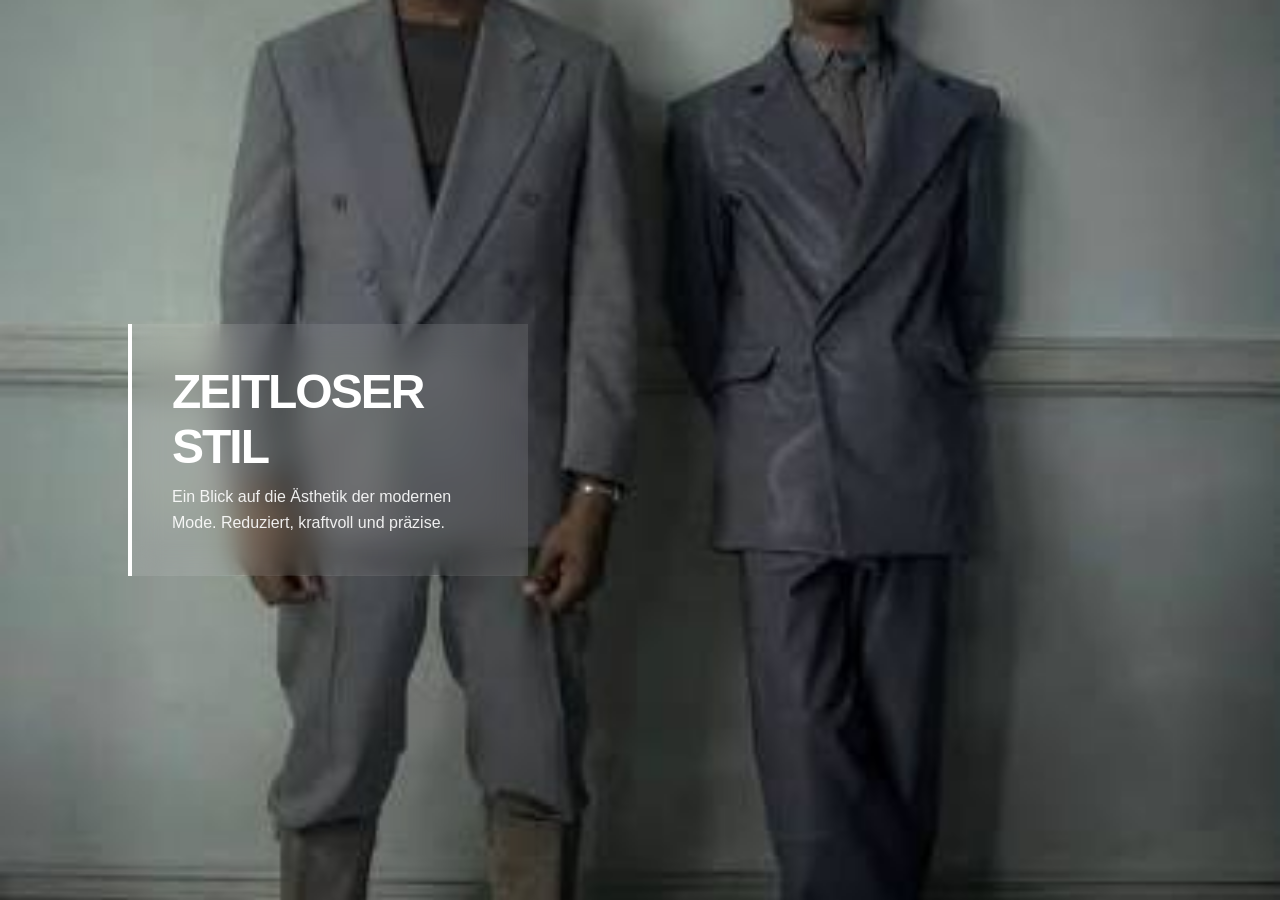
==== commit 21f5a918: "Update index.html" ====
--- a/index.html
+++ b/index.html
@@ -3,39 +3,59 @@
 <head>
     <meta charset="UTF-8">
     <meta name="viewport" content="width=device-width, initial-scale=1.0">
-    <title>Stil-Präsentation</title>
+    <title>Stil & Ästhetik</title>
     <style>
-        body {
-            margin: 0;
-            padding: 0;
+        * { margin: 0; padding: 0; box-sizing: border-box; }
+        
+        body, html {
+            height: 100%;
+            font-family: 'Helvetica Neue', Helvetica, Arial, sans-serif;
+            color: white;
+            overflow: hidden;
+        }
+
+        /* Das Bild als Hintergrund */
+        .hero {
+            height: 100vh;
+            background: url('kanye.jpg') no-repeat center center fixed;
+            background-size: cover;
             display: flex;
-            justify-content: center;
             align-items: center;
-            min-height: 100vh;
-            background-color: #f4f4f4;
-            font-family: sans-serif;
+            justify-content: flex-start;
+            padding-left: 10%;
         }
-        .container {
-            text-align: center;
-            padding: 20px;
+
+        /* Glassmorphism Effekt für die Box */
+        .content {
+            background: rgba(255, 255, 255, 0.1);
+            backdrop-filter: blur(15px);
+            -webkit-backdrop-filter: blur(15px);
+            padding: 40px;
+            border-left: 4px solid #fff;
+            max-width: 400px;
         }
-        img {
-            max-width: 100%;
-            height: auto;
-            box-shadow: 0 10px 30px rgba(0,0,0,0.2);
-            border-radius: 8px;
+
+        h1 {
+            font-size: 3rem;
+            letter-spacing: -2px;
+            text-transform: uppercase;
+            margin-bottom: 10px;
         }
-        h1 {
-            color: #333;
-            margin-bottom: 20px;
+
+        p {
+            font-weight: 300;
+            line-height: 1.6;
+            opacity: 0.9;
         }
     </style>
 </head>
 <body>
 
-<div class="container">
-    <h1>Mode-Inspiration</h1>
-    <img src="kanye.jpg" alt="Zwei Personen in formeller Kleidung">
+<div class="hero">
+    <div class="content">
+        <h1>Zeitloser Stil</h1>
+        <p>Ein Blick auf die Ästhetik der modernen Mode. Reduziert, kraftvoll und präzise.</p>
+    </div>
 </div>
 
 </body>
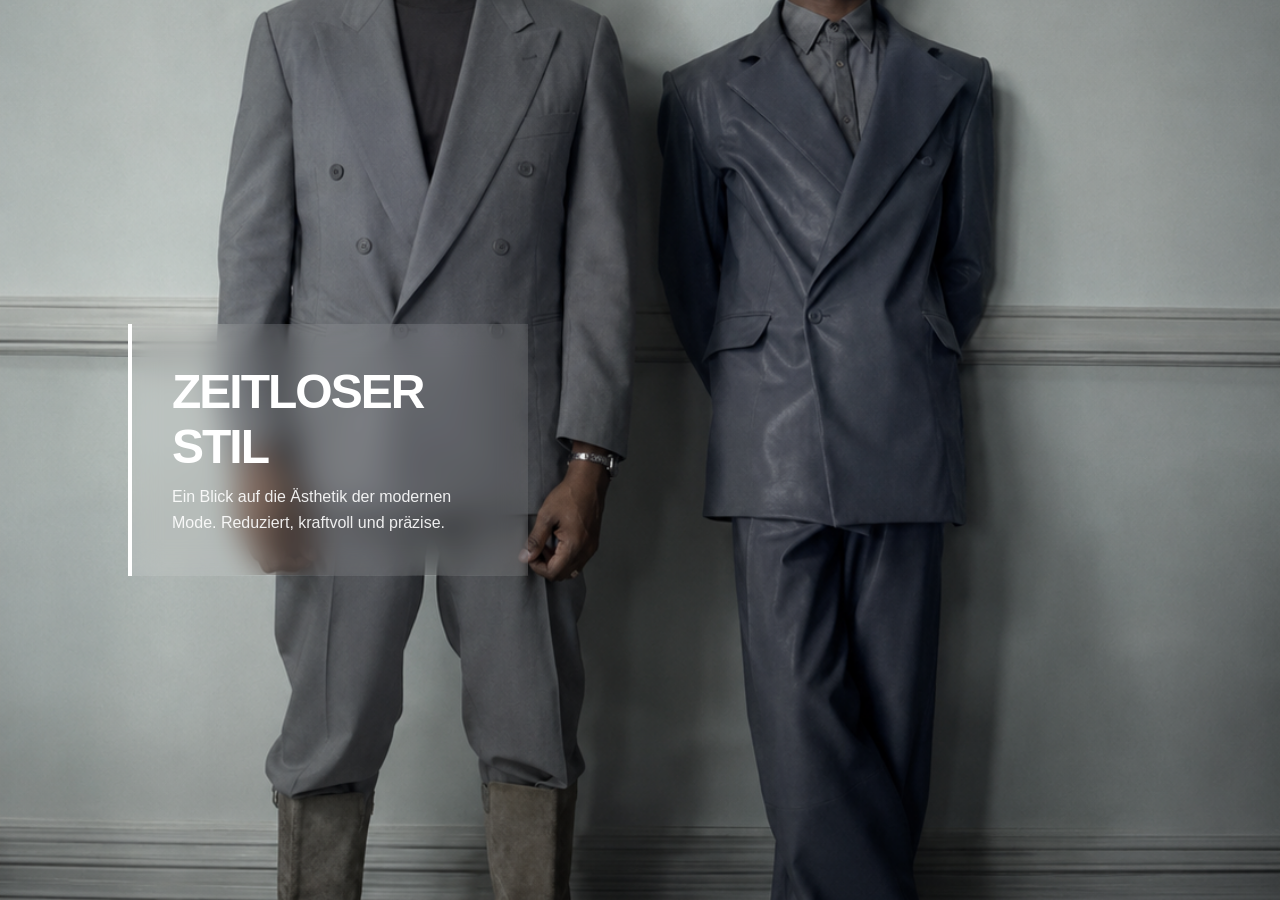
==== commit b4d361e6: "Update index.html" ====
--- a/index.html
+++ b/index.html
@@ -17,7 +17,7 @@
         /* Das Bild als Hintergrund */
         .hero {
             height: 100vh;
-            background: url('kanye.jpg') no-repeat center center fixed;
+            background: url('kanye.png') no-repeat center center fixed;
             background-size: cover;
             display: flex;
             align-items: center;
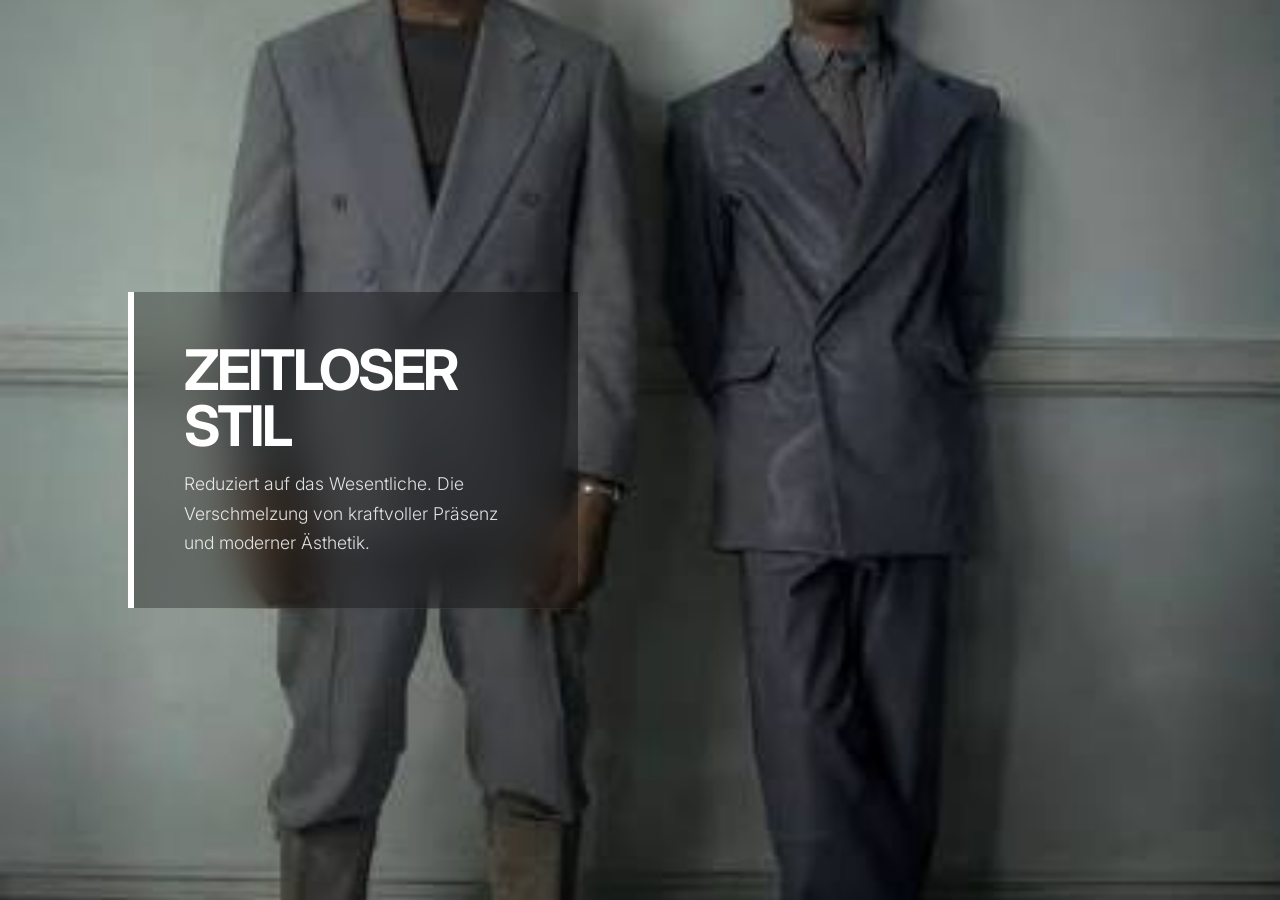
==== commit aa263316: "Update index.html" ====
--- a/index.html
+++ b/index.html
@@ -3,49 +3,66 @@
 <head>
     <meta charset="UTF-8">
     <meta name="viewport" content="width=device-width, initial-scale=1.0">
-    <title>Stil & Ästhetik</title>
+    <title>High-End Ästhetik</title>
+    <link href="https://fonts.googleapis.com/css2?family=Inter:wght@300;700&display=swap" rel="stylesheet">
     <style>
         * { margin: 0; padding: 0; box-sizing: border-box; }
         
         body, html {
             height: 100%;
-            font-family: 'Helvetica Neue', Helvetica, Arial, sans-serif;
-            color: white;
+            font-family: 'Inter', sans-serif;
+            color: #ffffff;
             overflow: hidden;
         }
 
-        /* Das Bild als Hintergrund */
+        /* Hero Sektion mit sanftem Zoom-Effekt beim Laden */
         .hero {
             height: 100vh;
-            background: url('kanye.png') no-repeat center center fixed;
+            width: 100vw;
+            background: url('kanye.jpg') no-repeat center center fixed;
             background-size: cover;
             display: flex;
             align-items: center;
             justify-content: flex-start;
             padding-left: 10%;
+            animation: zoomIn 15s infinite alternate ease-in-out;
         }
 
-        /* Glassmorphism Effekt für die Box */
+        /* Glassmorphism mit subtiler Schatten-Animation */
         .content {
-            background: rgba(255, 255, 255, 0.1);
-            backdrop-filter: blur(15px);
-            -webkit-backdrop-filter: blur(15px);
-            padding: 40px;
-            border-left: 4px solid #fff;
-            max-width: 400px;
+            background: rgba(0, 0, 0, 0.3);
+            backdrop-filter: blur(20px);
+            -webkit-backdrop-filter: blur(20px);
+            padding: 50px;
+            border-left: 6px solid #ffffff;
+            max-width: 450px;
+            animation: slideIn 1.2s cubic-bezier(0.16, 1, 0.3, 1);
         }
 
         h1 {
-            font-size: 3rem;
-            letter-spacing: -2px;
+            font-size: 3.5rem;
+            letter-spacing: -3px;
             text-transform: uppercase;
-            margin-bottom: 10px;
+            margin-bottom: 15px;
+            line-height: 1;
         }
 
         p {
+            font-size: 1.1rem;
             font-weight: 300;
-            line-height: 1.6;
-            opacity: 0.9;
+            line-height: 1.7;
+            opacity: 0.85;
+        }
+
+        /* Animationen */
+        @keyframes zoomIn {
+            from { background-size: 100% 100%; }
+            to { background-size: 110% 110%; }
+        }
+
+        @keyframes slideIn {
+            from { opacity: 0; transform: translateX(-50px); }
+            to { opacity: 1; transform: translateX(0); }
         }
     </style>
 </head>
@@ -54,7 +71,7 @@
 <div class="hero">
     <div class="content">
         <h1>Zeitloser Stil</h1>
-        <p>Ein Blick auf die Ästhetik der modernen Mode. Reduziert, kraftvoll und präzise.</p>
+        <p>Reduziert auf das Wesentliche. Die Verschmelzung von kraftvoller Präsenz und moderner Ästhetik.</p>
     </div>
 </div>
 
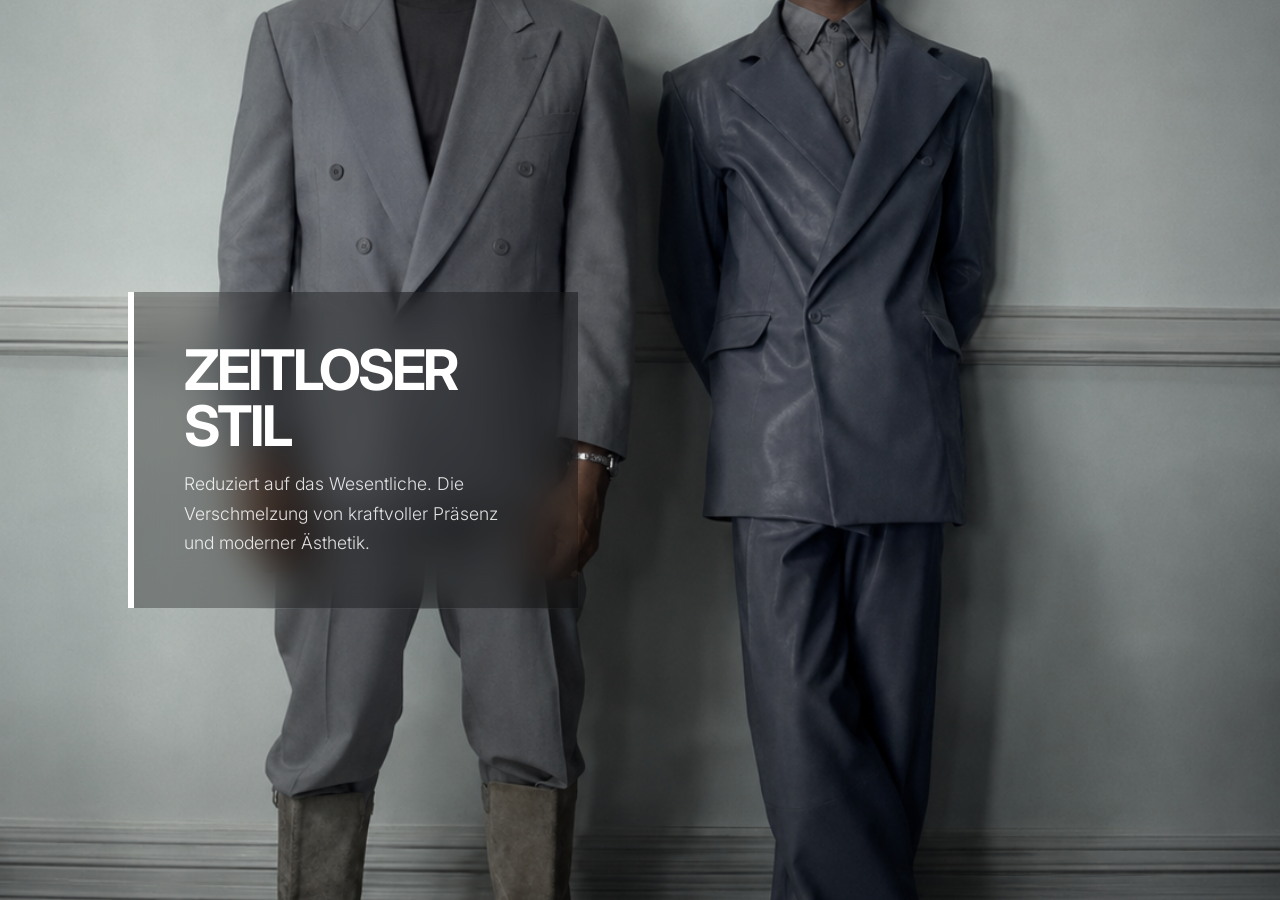
==== commit f293cfc6: "Update index.html" ====
--- a/index.html
+++ b/index.html
@@ -19,7 +19,7 @@
         .hero {
             height: 100vh;
             width: 100vw;
-            background: url('kanye.jpg') no-repeat center center fixed;
+            background: url('kanye.png') no-repeat center center fixed;
             background-size: cover;
             display: flex;
             align-items: center;
